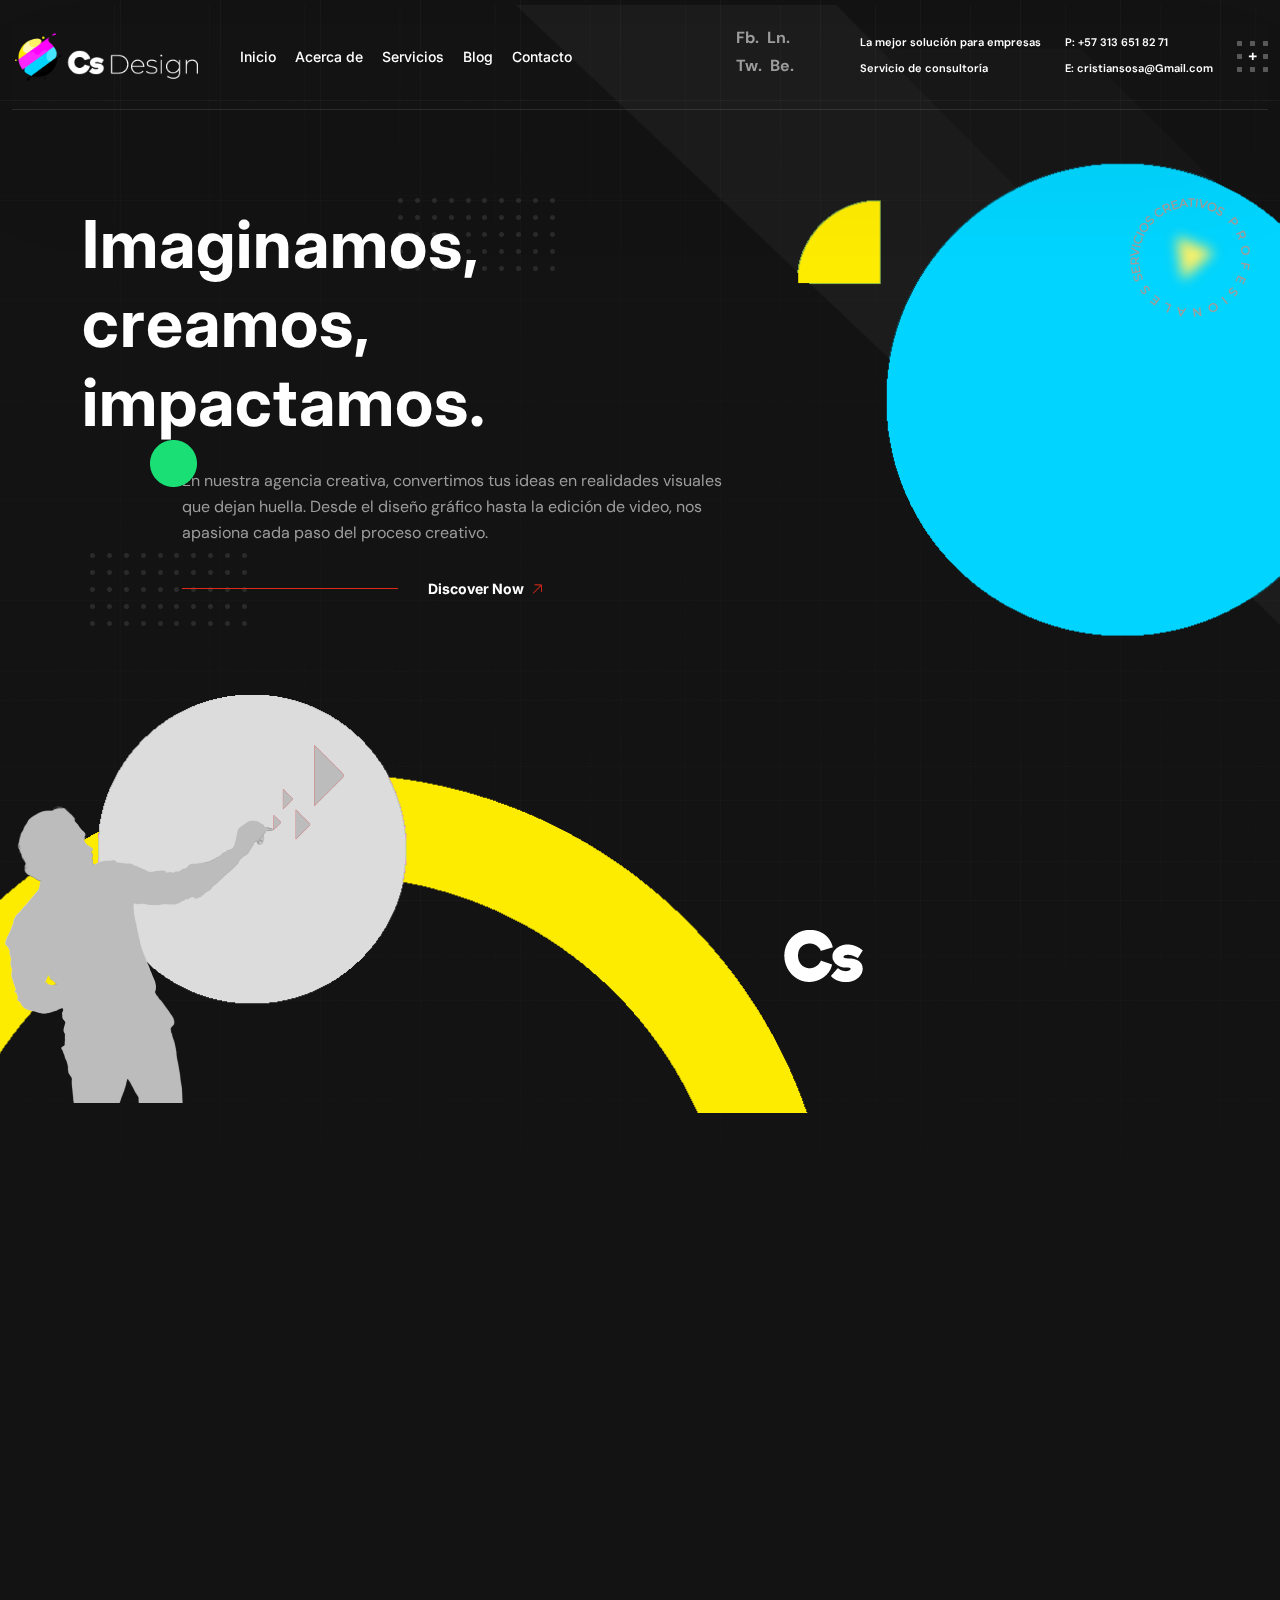
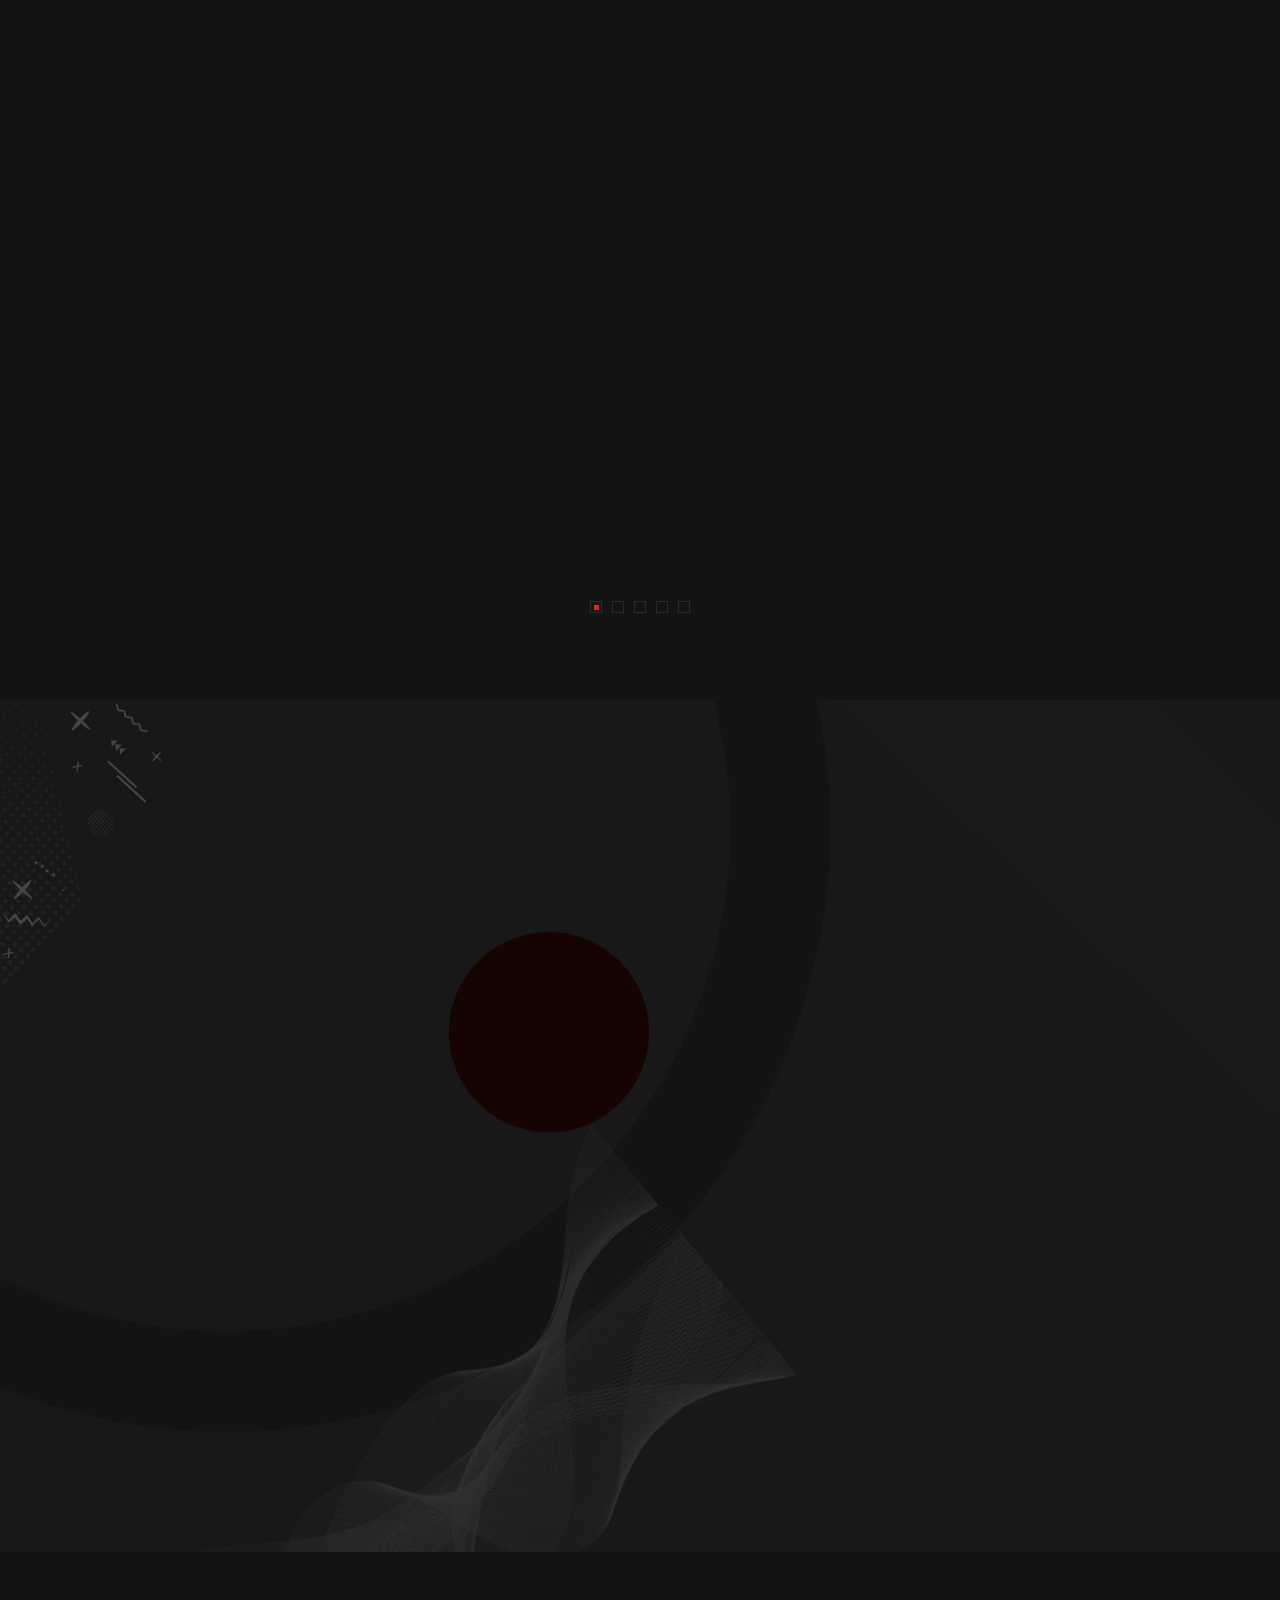
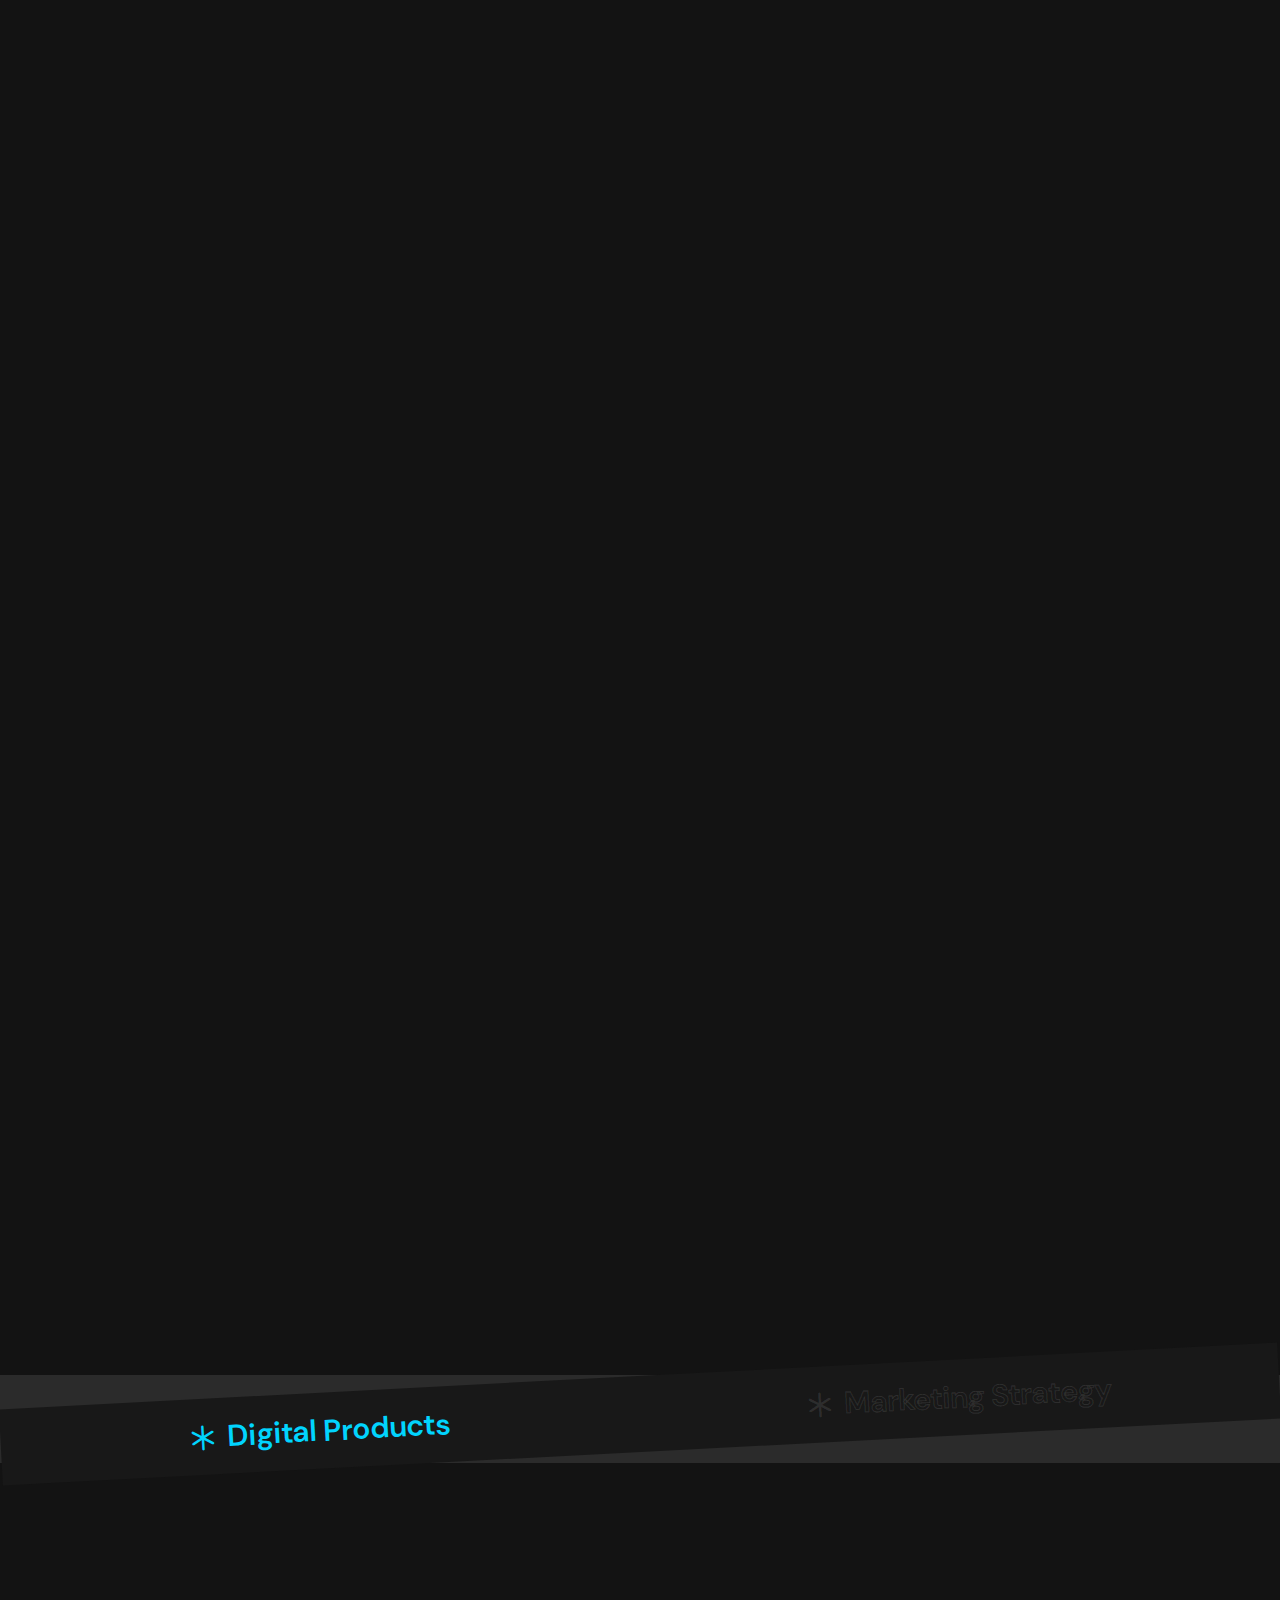
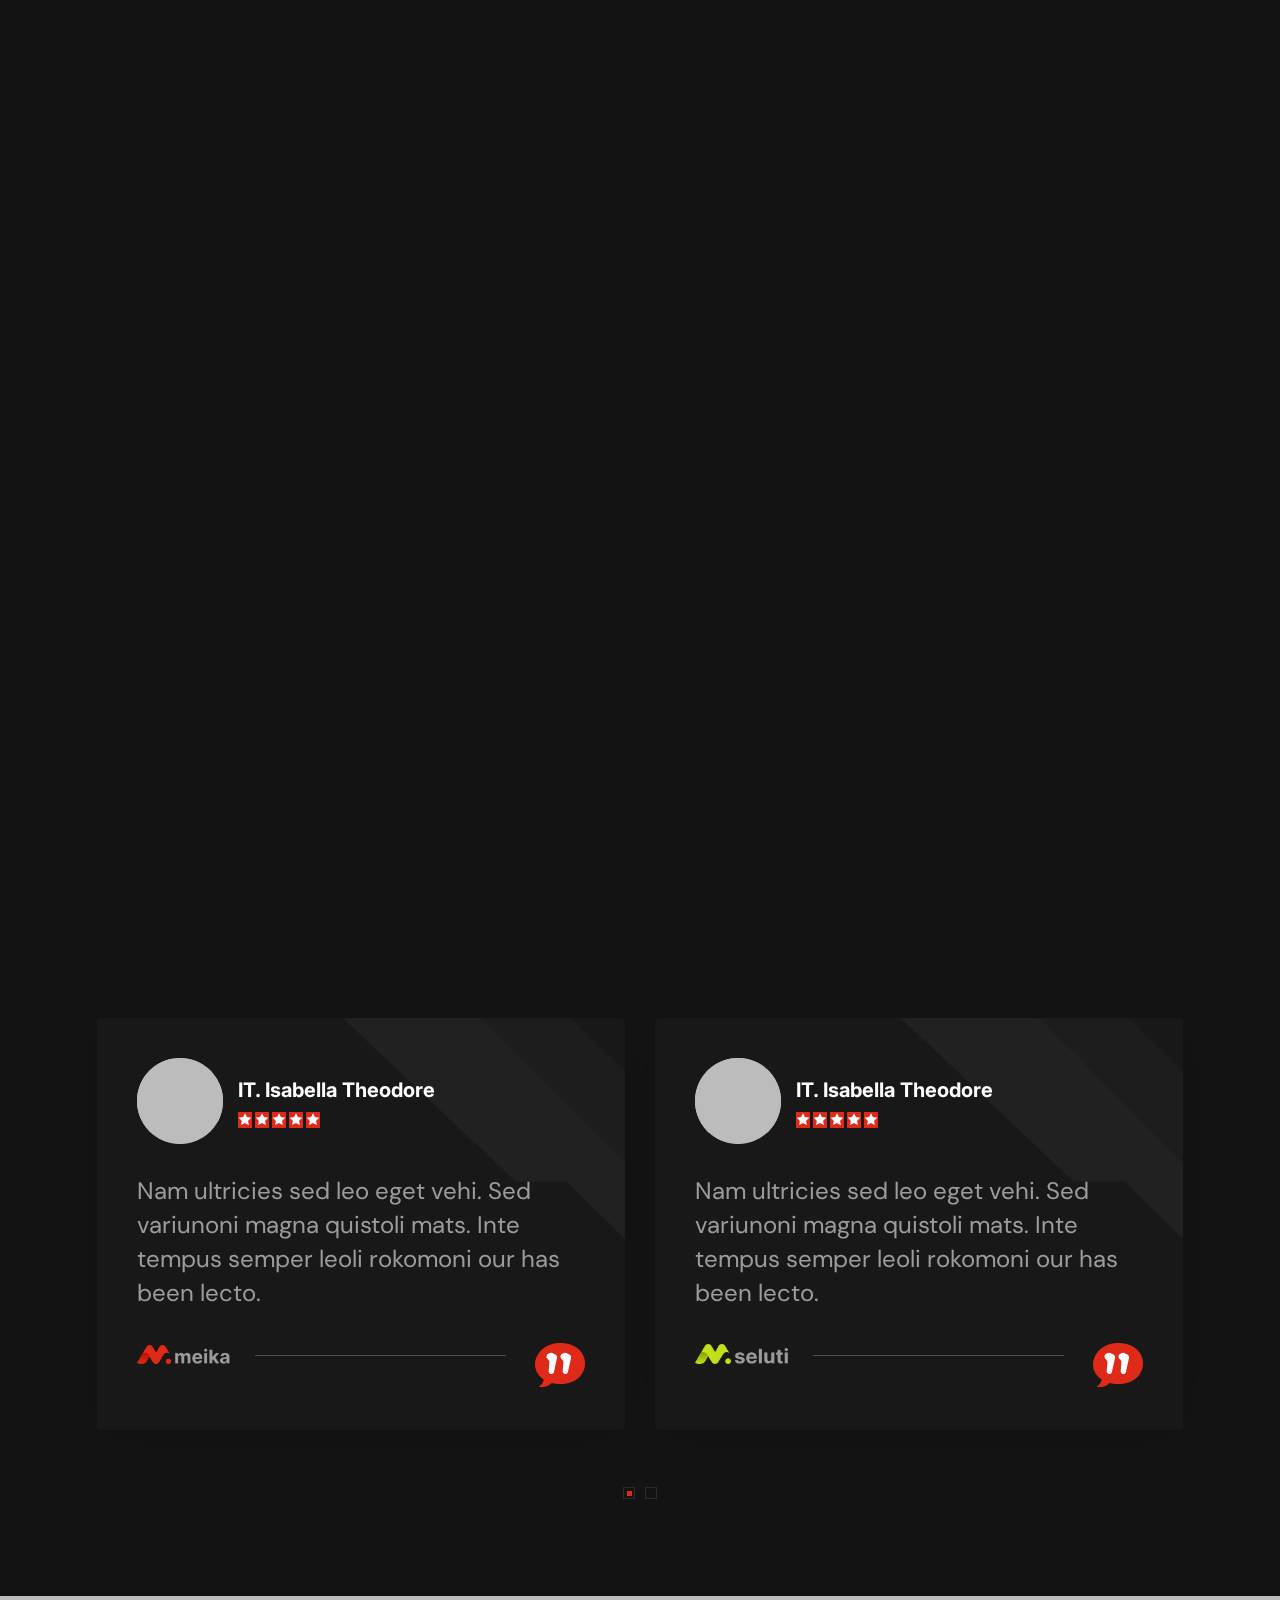
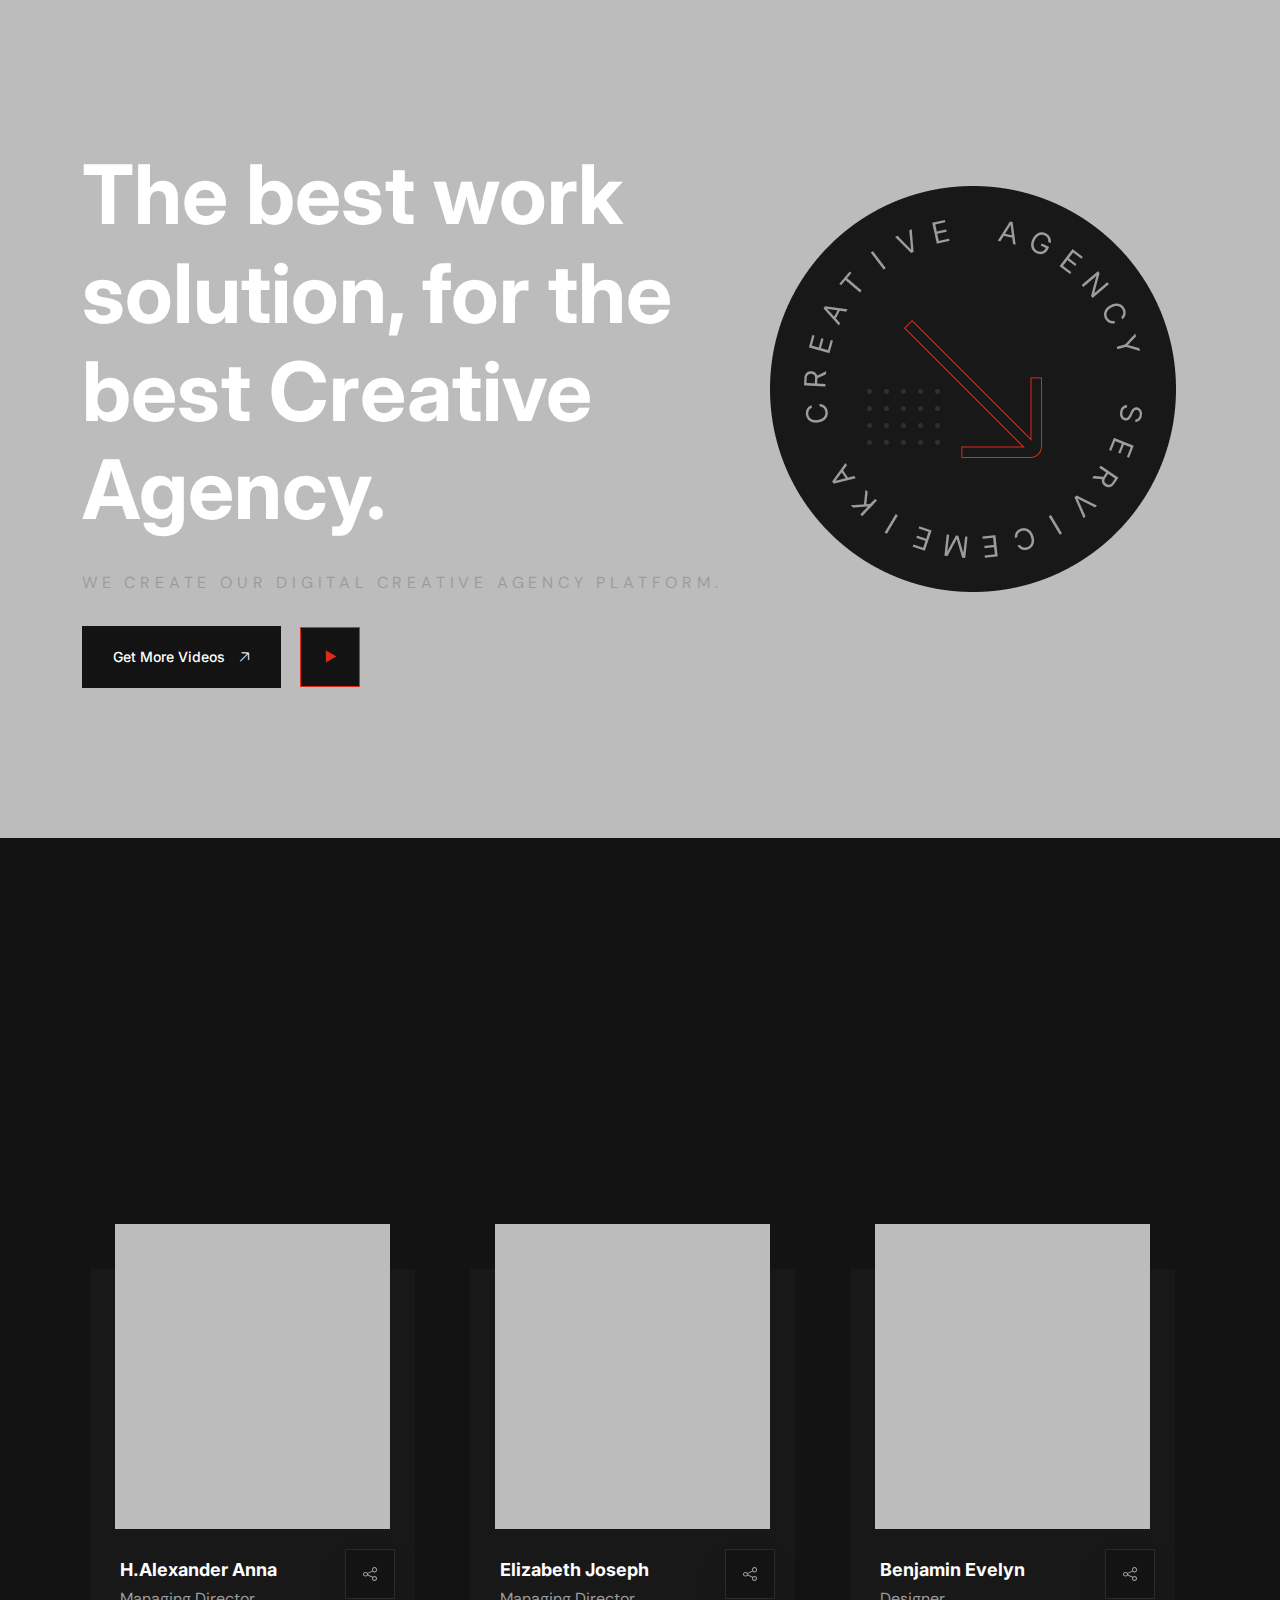
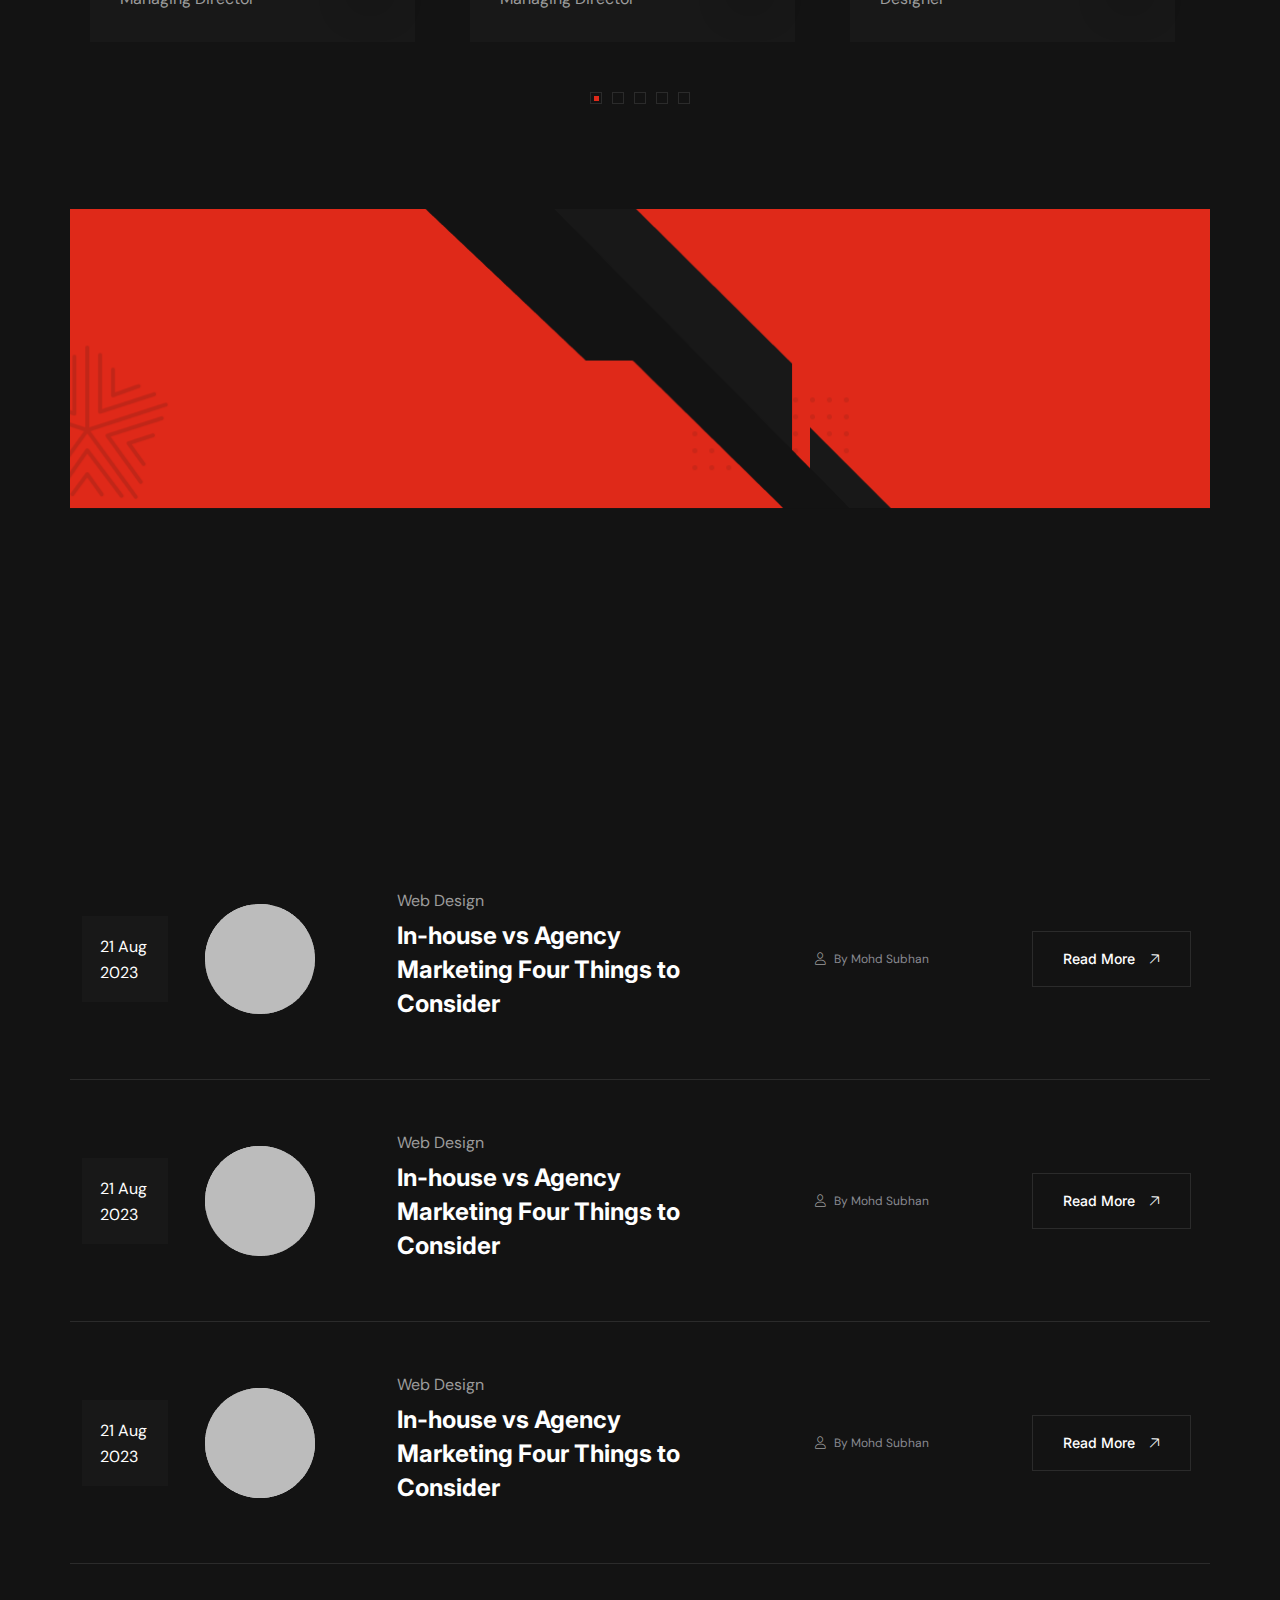
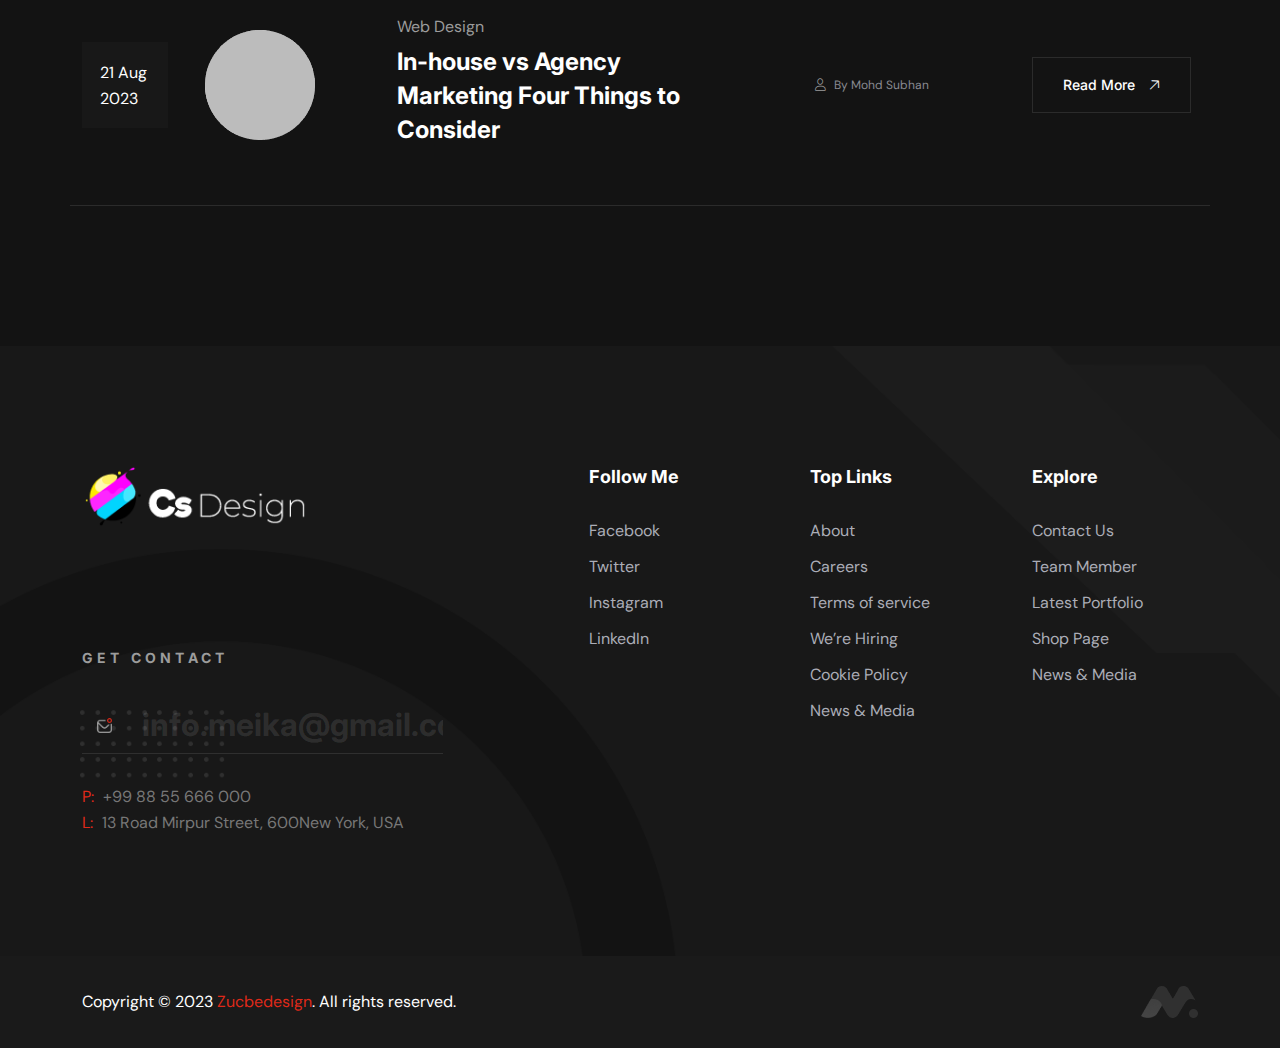
==== index.html @ 7601a3a5 "realice mi primer cambio" ====
<!doctype html>
<html class="no-js" lang="zxx">
    <head>
        <meta charset="utf-8">
        <meta http-equiv="x-ua-compatible" content="ie=edge">
        <title>CS Designs - Agencia creativa </title>
        <meta name="description" content="">
        <meta name="viewport" content="width=device-width, initial-scale=1">
		<link rel="shortcut icon" type="image/x-icon" href="img/icon.svg">
        <!-- Place favicon.ico in the root directory -->

		<!-- CSS here -->
        <link rel="stylesheet" href="css/bootstrap.min.css">
        <link rel="stylesheet" href="css/animate.min.css">
        <link rel="stylesheet" href="css/magnific-popup.css">
        <link rel="stylesheet" href="fontawesome/css/all.min.css">
        <link rel="stylesheet" href="css/dripicons.css">
        <link rel="stylesheet" href="css/slick.css">
        <link rel="stylesheet" href="css/meanmenu.css">
        <link rel="stylesheet" href="css/default.css">
        <link rel="stylesheet" href="css/style.css">
        <link rel="stylesheet" href="css/responsive.css">
    </head>
    <body class="dark">
       <!-- header -->
        <header class="header-area header">  
			  <div id="header-sticky" class="menu-area pl-100 pr-100">
                <div class="container-fluid">
                    <div class="second-menu">
                        <div class="row align-items-center">
                             <div class="col-xl-2 col-lg-2">
                                <div class="logo">
                                    <a href="index.html"><img src="img/logo/logo.png" alt="logo"></a>
                                </div>
                            </div>
                           <div class="col-xl-4 col-lg-4 col-md-6">
                              
                                <div class="main-menu">
                                    <nav id="mobile-menu">
                                          <ul>
                                            <li class="has-sub">
                                                <a href="index.html">Inicio</a>
                                                <ul>													
													<li><a href="index.html">Home Page 01</a></li>
													<li><a href="index-2.html">Home Page 02</a></li>													
													<li><a href="index-3.html">Home Page 03</a></li>													
												</ul>
                                            </li>
                                            <li><a href="about.html">Acerca de</a></li>   
                                            <li class="has-sub"><a href="#">Servicios</a>
												<ul>     
                                                    <li><a href="service.html">Services</a></li>
                                                    <li> <a href="single-service.html">Services Details</a></li>
                                                     <li><a href="projects.html">Project</a></li>
                                                    <li><a href="team.html">Our Team</a></li>
                                                    <li><a href="team-single.html">Team Details</a></li>  
                                                    <li><a href="pricing.html">Pricing</a></li>
                                                      <li><a href="faq.html">Faq</a></li>
                                                    <li><a href="shop.html">Shop</a></li>
                                                    <li><a href="shop-details.html">Shop Details</a></li>                                                   
                                                  </ul>
											</li>
                                            <li class="has-sub"> 
                                                <a href="blog.html">Blog</a>
                                                <ul>
                                                    <li><a href="blog.html">Blog</a></li>
                                                    <li><a href="blog-details.html">Blog Details</a></li>
                                                </ul>
                                            </li>


                                            <li><a href="contact.html">Contacto</a></li>                                               
                                        </ul>
                                    </nav>
                                </div>
                            </div>   
                             <div class="col-xl-6 col-lg-6 text-right d-none d-lg-block text-right text-xl-right">
                                 <div class="header-cta">
                                    <ul>
                                       <li>
                                          <div class="call-box">
                                              <div class="sc">
                                                 <a href="https://www.facebook.com/profile.php?id=100063995624074&locale=es_LA">Fb.</a>
                                                 <a href="#">Ln.</a><br>
                                                 <a href="#">Tw.</a>
                                                 <a href="#">Be.</a>
                                              </div>                                            
                                          </div>
                                       </li>
                                       <li>
                                          <div class="call-box">                                            
                                             <div class="text">
                                                La mejor solución para empresas<br> Servicio de consultoría                           
                                             </div>
                                          </div>
                                       </li>
                                        <li>
                                          <div class="call-box">                                            
                                             <div class="text">
                                             P: +57 313 651 82 71 <br> E: cristiansosa@Gmail.com             
                                             </div>
                                          </div>
                                       </li>
                                        <li>
                                            <div class="call-box">                          
                                            <a href="#" class="menu-tigger"><img src="img/bg/toggle-menu.png" alt="logo"></a>
                                            </div>
                                        </li>
                                      
                                    </ul>
                                 </div>                              
                            </div>
                            
                                <div class="col-12">
                                    <div class="mobile-menu"></div>
                                </div>
                        </div>                   
                        </div>                   
                </div>
            </div>
        </header>
        <!-- header-end -->
       <!-- offcanvas-area -->
          <div class="offcanvas-menu">
             <span class="menu-close"><i class="fas fa-times"></i></span>
             <form role="search" method="get" id="searchform"   class="searchform" action="http://wordpress.zcube.in/xconsulta/">
                <input type="text" name="s" id="search" placeholder="Search"/>
                <button><i class="fa fa-search"></i></button>
             </form>
             <div id="cssmenu3" class="menu-one-page-menu-container">
                <ul  class="menu">
                   <li class="menu-item menu-item-type-custom menu-item-object-custom"><a href="index.html">Home</a></li>
                   <li class="menu-item menu-item-type-custom menu-item-object-custom"><a href="about.html">About Us</a></li>
                   <li class="menu-item menu-item-type-custom menu-item-object-custom"><a href="courses.html">Courses</a></li>
                   <li class="menu-item menu-item-type-custom menu-item-object-custom"><a href="pricing.html">Pricing </a></li>
                   <li class="menu-item menu-item-type-custom menu-item-object-custom"><a href="team.html">Teacher</a></li>
                   <li class="menu-item menu-item-type-custom menu-item-object-custom"><a href="projects.html">Gallery</a></li>
                   <li class="menu-item menu-item-type-custom menu-item-object-custom"><a href="blog.html">Blog</a></li>
                   <li class="menu-item menu-item-type-custom menu-item-object-custom"><a href="contact.html">Contact</a></li>
                </ul>
             </div>
             <div id="cssmenu2" class="menu-one-page-menu-container">
                <ul id="menu-one-page-menu-12" class="menu">
                   <li class="menu-item menu-item-type-custom menu-item-object-custom"><a href="#home"><span>+8 12 3456897</span></a></li>
                   <li class="menu-item menu-item-type-custom menu-item-object-custom"><a href="#howitwork"><span>info@example.com</span></a></li>
                </ul>
             </div>
          </div>
          <div class="offcanvas-overly"></div>
          <!-- offcanvas-end -->
        <!-- main-area -->
        <main>
           <!-- slider-area -->
            <section id="parallax" class="slider-area fix p-relative">    
                <div class="slider-shape ss-one layer" data-depth="0.10"><img src="img/shape/slider_shape01.png" alt="shape"></div>
                <div class="slider-shape ss-two layer" data-depth="0.30"><img src="img/shape/slider_shape02.png" alt="shape"></div>
                <div class="slider-shape ss-three layer" data-depth="0.30"><img src="img/shape/slider_shape03.png" alt="shape"></div>
                <div class="slider-shape ss-four layer" data-depth="0.30"><img src="img/shape/slider_shape04.png" alt="shape"></div>
                <div class="slider-shape ss-five layer" data-depth="0.30"><img src="img/shape/slider1-.png" alt="shape"></div>
                <div class="slider-shape ss-six layer" data-depth="0.30"><img src="img/shape/slider_shape05.png" alt="shape"></div>
                <div class="slider-active-two" style="background-image: url(img/slider/line-bg.png); background-size: cover;">                       
				<div class="single-slider slider-bg d-flex" style="background-image: url(img/slider/slider.png); background-size: cover;">   
                        <div class="container">      
            
                           <div class="row mt-200">                              
                                <div class="col-lg-7 col-md-12">
                                    <div class="slider-content s-slider-content">
                                         <h2 data-animation="fadeInUp" data-delay=".4s">Imaginamos, creamos, impactamos.</h2>
                                         <p data-animation="fadeInDown" data-delay=".4s">En nuestra agencia creativa, convertimos tus ideas en realidades visuales que dejan huella. Desde el diseño gráfico hasta la edición de video, nos apasiona cada paso del proceso creativo.  </div>
                                     <div class="slider-btn2 pl-100 mt-30">     
                                            <a href="contact.html" data-animation="fadeInLeft" data-delay=".4s">Discover Now <i class="fa-sharp fa-light fa-arrow-up"></i></a>  
                                        </div>        
                                </div>
                                <div class="col-lg-5 col-md-12 p-relative">
                                </div>
                            </div>
                        </div>
                    </div>
                 
                    </div>
                    
               
            </section>
            <!-- slider-area-end -->
              <!-- brand-area -->
                <div class="brand-area pt-120 wow fadeInDown animated" data-animation="fadeInDown" data-delay=".4s">
                    <div class="container">
                        <div class="row brand-active">
                            <div class="col-xl-2">
                                <div class="single-brand">
                                    <img src="img/brand/b-logo1.png" alt="img">
                                </div>
                            </div>
                            <div class="col-xl-2">
                                <div class="single-brand">
                                     <img src="img/brand/b-logo2.png" alt="img">
                                </div>
                            </div>
                            <div class="col-xl-2">
                                <div class="single-brand">
                                     <img src="img/brand/b-logo3.png" alt="img">
                                </div>
                            </div>
                            <div class="col-xl-2">
                                <div class="single-brand">
                                      <img src="img/brand/b-logo4.png" alt="img">
                                </div>
                            </div>
                            <div class="col-xl-2">
                                <div class="single-brand">
                                     <img src="img/brand/b-logo5.png" alt="img">
                                </div>
                            </div>
                            <div class="col-xl-2">
                                <div class="single-brand">
                                     <img src="img/brand/b-logo6.png" alt="img">
                                </div>
                            </div>
                            <div class="col-xl-2">
                                <div class="single-brand">
                                     <img src="img/brand/b-logo3.png" alt="img">
                                </div>
                            </div>
                        </div>
                    </div>
                </div>
                <!-- brand-area-end -->        
            <!-- services-three-area -->
            <section id="services" class="services-area services-bg  p-relative fix pt-120 pb-90">  
                <div class="container">
                    <div class="row justify-content-center align-items-center">
                            <div class="col-lg-8 col-md-9">
                                <div class="section-title p-relative text-center mb-50 wow fadeInLeft  animated" data-animation="fadeInLeft" data-delay=".4s">
                                 <h5><span class="line"> <img src="img/bg/sub-text-logo.png" alt="circle_right"></span></h5>
                                <h2>
                                    Our Best Services
                                </h2>
                                <p>Praesent ut orci sodales, cursus mauris at, fringilla mi. Quisque feugiat, libero vel pulvinar accumsan, mauris nulla malesuada dolor, at varius mauris magna nec felis. In congue elit ligula.</p>
                            </div>
                            </div>
                           
                        </div>
                    <div class="row services-active">
                        <div class="col-lg-4 col-md-6">
                           <div class="s-single-services mb-30 wow fadeInUp animated" data-animation="fadeInDown animated" data-delay=".2s">
                            <div class="services-icon">
                               <img src="img/icon/sr-icon1.png" alt="icon"/>
                                <img src="img/icon/sr-icon1-hover.png" alt="img" class="hover">
                            </div>
                            <div class="second-services-content">
                                <h5><a href="single-service.html">Web Design</a></h5>
                                <p>Pellentesque sit amet urna justo. Fusce velit nibh commo iaculis vestibulum condimentum.</p>
                                <a class="btn" href="single-service.html">Read More <i class="fa-sharp fa-light fa-arrow-up"></i></a>
                            </div>
                               <div class="sr-h-bg">
                               <img src="img/bg/sr-h-bg.png" alt="icon"/>
                            </div>
                            </div>
                        </div>
                        <div class="col-lg-4 col-md-6">
                           <div class="s-single-services mb-30 wow fadeInUp animated" data-animation="fadeInDown animated" data-delay=".2s">
                            <div class="services-icon">
                               <img src="img/icon/sr-icon2.png" alt="icon"/>
                                <img src="img/icon/sr-icon2-hover.png" alt="img" class="hover">
                            </div>
                            <div class="second-services-content">
                                <h5><a href="single-service.html">Seo Service</a></h5>
                               <p>Pellentesque sit amet urna justo. Fusce velit nibh commo iaculis vestibulum condimentum.</p>
                                <a class="btn" href="single-service.html">Read More <i class="fa-sharp fa-light fa-arrow-up"></i></a>
                            </div>
                               <div class="sr-h-bg">
                               <img src="img/bg/sr-h-bg.png" alt="icon"/>
                            </div>
                            </div>
                        </div>
                        <div class="col-lg-4 col-md-6">
                           <div class="s-single-services mb-30 wow fadeInUp animated" data-animation="fadeInDown animated" data-delay=".2s">
                            <div class="services-icon">
                               <img src="img/icon/sr-icon3.png" alt="icon"/>
                                <img src="img/icon/sr-icon3-hover.png" alt="img" class="hover">
                            </div>
                            <div class="second-services-content">
                                <h5><a href="single-service.html">Brand Design</a></h5>
                               <p>Pellentesque sit amet urna justo. Fusce velit nibh commo iaculis vestibulum condimentum.</p>
                                <a class="btn" href="single-service.html">Read More <i class="fa-sharp fa-light fa-arrow-up"></i></a>
                            </div>
                               <div class="sr-h-bg">
                               <img src="img/bg/sr-h-bg.png" alt="icon"/>
                            </div>
                            </div>
                        </div>
                        <div class="col-lg-4 col-md-6">
                           <div class="s-single-services mb-30 wow fadeInUp animated" data-animation="fadeInDown animated" data-delay=".2s">
                            <div class="services-icon">
                               <img src="img/icon/sr-icon4.png" alt="icon"/>
                                <img src="img/icon/sr-icon4-hover.png" alt="img" class="hover">
                            </div>
                            <div class="second-services-content">
                                <h5><a href="single-service.html">UX/UI Design</a></h5>
                               <p>Pellentesque sit amet urna justo. Fusce velit nibh commo iaculis vestibulum condimentum.</p>
                                <a class="btn" href="single-service.html">Read More <i class="fa-sharp fa-light fa-arrow-up"></i></a>
                            </div>
                               <div class="sr-h-bg">
                               <img src="img/bg/sr-h-bg.png" alt="icon"/>
                            </div>
                            </div>
                        </div>        
                        <div class="col-lg-4 col-md-6">
                           <div class="s-single-services mb-30 wow fadeInUp animated" data-animation="fadeInDown animated" data-delay=".2s">
                            <div class="services-icon">
                               <img src="img/icon/sr-icon3.png" alt="icon"/>
                                <img src="img/icon/sr-icon3-hover.png" alt="img" class="hover">
                            </div>
                            <div class="second-services-content">
                                <h5><a href="single-service.html">Brand Design</a></h5>
                               <p>Pellentesque sit amet urna justo. Fusce velit nibh commo iaculis vestibulum condimentum.</p>
                                <a class="btn" href="single-service.html">Read More <i class="fa-sharp fa-light fa-arrow-up"></i></a>
                            </div>
                               <div class="sr-h-bg">
                               <img src="img/bg/sr-h-bg.png" alt="icon"/>
                            </div>
                            </div>
                        </div>
                    </div>
                </div>
            </section>
           <!-- services-three-area -->
             <!-- about-area -->
            <section id="about" class="about-area about-p pt-120 pb-120 p-relative fix" style="background-image: url(img/bg/about-bg.png); background-size: cover;">
                <div class="container">
                    <div class="row justify-content-center align-items-center">
                        <div class="col-lg-6 col-md-12 col-sm-12">
                            <div class="s-about-img p-relative  wow fadeInLeft animated" data-animation="fadeInLeft" data-delay=".4s">
                                <img src="img/features/about_img_02.png" alt="img">                               
                            </div>
                          
                        </div>
                        <div class="col-lg-6 col-md-12 col-sm-12">
                            <div class="about-content s-about-content wow fadeInRight  animated" data-animation="fadeInRight" data-delay=".4s">
                                <div class="about-title second-title pb-25">  
                                    <h5><span class="line"> <img src="img/features/sublogo.png" alt="circle_right"></span> About Us Meika</h5>
                                    <h2>We Provide You Best Experience</h2>                                   
                                </div>
                                    <p class="pline">Sed feugiat feugiat felis. Curabitur posuere tristique mauris non blandit. Sed consectetur venenatis enim vitae vestibulum.</p>
                                    <p>Mauris ut enim sit amet lacus ornare ullamcorper. Praesent placerat neque eu purus rhoncus, vel tincidunt odio ultrices. Sed feugiat feugiat felis. Curabitur posuere tristique mauris non blandit.</p>
                                   <div class="about-content2">
                                    <div class="row">
                                    <div class="col-md-12">
                                     <ul class="green2">                                              
                                        <li>
                                            <div class="abcontent">
                                                <div class="ano"><span>01</span></div> 
                                            <div class="text"><h3>We’re Serving <br>Years</h3> </div>
                                            </div>
                                            <p>Purus vel tincidunt odio ultrices. Sed feugiat feugiat felis. Fusce et nulla.</p>
                                         </li>
                                        <li>
                                            <div class="abcontent">
                                                <div class="ano"><span>02</span></div> 
                                                <div class="text"><h3>The Marketing <br>Solution</h3></div>
                                            </div>
                                              <p>Purus vel tincidunt odio ultrices. Sed feugiat feugiat felis. Fusce et nulla.</p>
                                         </li>                                                
                                     </ul>
                                    </div>
                                    </div>
                                </div>
                                    <div class="row align-items-center mt-20">
                                    <div class="col-lg-12"> 
                                        <div class="slider-btn">                                          
                                            <a href="#" class="btn ss-btn mr-15" data-animation="fadeInRight" data-delay=".8s">About More <i class="fa-sharp fa-light fa-arrow-up"></i></a>	
                                            <a href="#"  data-animation="fadeInRight" data-delay=".8s"><img src="img/features/fplay.png" alt="img"></a>	
                                        </div>
                                    </div>    
  
                                </div>
                                
                                   
                            </div>
                        </div>
                    </div>
                </div>
            </section>
            <!-- about-area-end -->           
             
             <!-- gallery-area -->
            <section id="work" class="pt-120 pb-105">
                <div class="container">   
                    <div class="row justify-content-center align-items-center">
                            <div class="col-lg-8 col-md-9">
                                <div class="section-title p-relative text-center mb-50 wow fadeInLeft  animated" data-animation="fadeInLeft" data-delay=".4s">
                                 <h5><span class="line"> <img src="img/bg/sub-text-logo.png" alt="circle_right"></span></h5>
                                <h2>
                                   Newest Portfolio
                                </h2>
                                <p>Praesent ut orci sodales, cursus mauris at, fringilla mi. Quisque feugiat, libero vel pulvinar accumsan, mauris nulla malesuada dolor, at varius mauris magna nec felis. In congue elit ligula.</p>
                            </div>
                            </div>
                           
                        </div>
					<div class="portfolio ">
                        <div class="row align-items-end">
                             <div class="col-lg-12">
                                 <div class="my-masonry text-center mb-50 wow fadeInRight  animated" data-animation="fadeInRight" data-delay=".4s">
                            <div class="button-group filter-button-group ">
                                 <button class="active" data-filter="*">View All</button>
                                     <button data-filter=".financial">Web Design</button>
                                    <button data-filter=".banking">UX/UI Design</button>	
                                    <button data-filter=".insurance">Branding </button>
                                    <button data-filter=".family">Apps Design</button>
                                    <button data-filter=".family">Marketing</button>
							</div>
                        </div>
                            </div>
                        </div>
                        <div class="grid col2 wow fadeInUp  animated" data-animation="fadeInUp" data-delay=".4s">
				   			 <div class="grid-item financial">
                                    <a href="single-protfolio.html">
                                    <figure class="gallery-image">
                                      <img src="img/gallery/protfolio-img01.png" alt="img" class="img">      
                                       <figcaption>
                                           <a href="single-protfolio.html">                            
                                            <p>Branding Design</p>
                                            <h3>Fashion Chair Design Brand</h3>
                                          </a>                                           
                                           <div class="slider-btn">
                                                <a href="#" tabindex="0"><i class="fa-sharp fa-light fa-arrow-up"></i></a>					
                                            </div>
                                        </figcaption>
                                    </figure>
                                  </a>
                            </div>
                            <div class="grid-item financial banking">
                               <a href="single-protfolio.html">
                                    <figure class="gallery-image">
                                     <img src="img/gallery/protfolio-img02.png" alt="img" class="img"> 
                                        <figcaption>
                                           <a href="single-protfolio.html">                            
                                            <p>Branding Design</p>
                                            <h3>Fashion Chair Design Brand</h3>
                                          </a>                                           
                                           <div class="slider-btn">
                                                <a href="#" tabindex="0"><i class="fa-sharp fa-light fa-arrow-up"></i></a>					
                                            </div>
                                        </figcaption>
                                    </figure>
                                  </a>
                            </div>
                             <div class="grid-item insurance">
                                    <a href="single-protfolio.html">
                                    <figure class="gallery-image">
                                       <img src="img/gallery/protfolio-img03.png" alt="img" class="img">     
                                        <figcaption>
                                           <a href="single-protfolio.html">                            
                                            <p>Branding Design</p>
                                            <h3>Fashion Chair Design Brand</h3>
                                          </a>                                           
                                           <div class="slider-btn">
                                                <a href="#" tabindex="0"><i class="fa-sharp fa-light fa-arrow-up"></i></a>					
                                            </div>
                                        </figcaption>
                                    </figure>
                                  </a>
                            </div>
                             <div class="grid-item family">
                                    <a href="single-protfolio.html">
                                    <figure class="gallery-image">
                                        <img src="img/gallery/protfolio-img04.png" alt="img" class="img">
                                        <figcaption>
                                           <a href="single-protfolio.html">                            
                                            <p>Branding Design</p>
                                            <h3>Fashion Chair Design Brand</h3>
                                          </a>                                           
                                           <div class="slider-btn">
                                                <a href="#" tabindex="0"><i class="fa-sharp fa-light fa-arrow-up"></i></a>					
                                            </div>
                                        </figcaption>
                                    </figure>
                                  </a>
                            </div>
            </div>

        </div>
                </div>
            </section>
             <!-- gallery-area-end -->
            <!-- scrollbox-area -->        
            <div class="scrollbox2 mb-80 fix">
               <div class="scrollbox scrollbox--secondary scrollbox--reverse">
                 <div class="scrollbox__item"><i class="fa-regular fa-star-of-life"></i> Modern Design</div>
                <div class="scrollbox__item"><span class="red"><i class="fa-regular fa-star-of-life"></i> Digital Products</span></div>
                   <div class="scrollbox__item"><i class="fa-regular fa-star-of-life"></i> <span class="garry">Marketing Strategy</span></div>
                   <div class="scrollbox__item"><i class="fa-regular fa-star-of-life"></i> Apps</div>
                <div class="scrollbox__item"><i class="fa-regular fa-star-of-life"></i> <span class="garry2">Branding</span></div>
                   <div class="scrollbox__item"><i class="fa-regular fa-star-of-life"></i>  <span class="garry3">Photography</span> </div>
                </div>
         
            </div>
              <!-- scrollbox-area-end -->
            <!-- what-we-do-area -->
            <section id="about" class="about-area about-p pt-120 pb-120 p-relative fix">
                <div class="container">
                    <div class="row justify-content-center align-items-center">
                        <div class="col-lg-6 col-md-12 col-sm-12">
                            <div class="s-about-img p-relative  wow fadeInLeft animated" data-animation="fadeInLeft" data-delay=".4s">
                                <img src="img/features/about_img_04.png" alt="img">
                                <div class="img-text">
                                    <h5>How much faster is Connect.</h5>
                                    <a href="#">Learn More <i class="fa-sharp fa-light fa-arrow-up"></i></a>
                                </div>
                            </div>
                          
                        </div>
                        <div class="col-lg-6 col-md-12 col-sm-12">
                            <div class="about-content s-about-content pl-30 wow fadeInRight  animated" data-animation="fadeInRight" data-delay=".4s">
                                <div class="about-title second-title pb-25">  
                                    <h5><span class="line"> <img src="img/features/sublogo.png" alt="circle_right"></span> What do We Do</h5>
                                    <h2>Grow your business with a creative agency.</h2>                                   
                                </div>
                                    <p>Mauris ut enim sit amet lacus ornare ullamcorper. Praesent placerat neque eu purus rhoncus, vel tincidunt odio ultrices. Sed feugiat feugiat felis. Curabitur posuere tristique mauris non blandit.</p>
                                    <div class="skills-content s-about-content">                                
                                         <div class="skills-content s-about-content">
                                            <div class="skills row">
                                                <div class="col-lg-6 skill">         
                                                <div class="skill-name"><strong>Content Strategy 90%</strong></div>
                                                  <div class="skill-bar mb-20">
                                                    <div class="skill-per" id="94"></div>
                                                  </div>
                                                </div>
                                                <div class="col-lg-6 skill">         
                                                  <div class="skill-name"><strong>Content Strategy 70%</strong></div>
                                                  <div class="skill-bar mb-20">
                                                    <div class="skill-per" id="84"></div>
                                                  </div>
                                                </div>                                                             
                                            </div>
                                        </div>
                                    </div>
                                    <div class="row align-items-center mt-20">
                                    <div class="col-lg-12"> 
                                        <div class="slider-btn">                                          
                                            <a href="#" class="btn ss-btn2 mr-15" data-animation="fadeInRight" data-delay=".8s">Discover More <i class="fa-sharp fa-light fa-arrow-up"></i></a>	                                           
                                        </div>
                                    </div>    
  
                                </div>
                                
                                   
                            </div>
                        </div>
                    </div>
                </div>
            </section>
            <!-- what-we-do-area-end -->
              <!-- testimonial-area -->
            <section id="testimonial" class="testimonial-area pb-90 p-relative fix">
                <div class="container">
                    <div class="row justify-content-center align-items-center">
                            <div class="col-lg-8 col-md-9">
                                <div class="section-title p-relative text-center mb-50 wow fadeInLeft  animated" data-animation="fadeInLeft" data-delay=".4s">
                                 <h5><span class="line"> <img src="img/bg/sub-text-logo.png" alt="circle_right"></span></h5>
                                <h2>
                                   What client Says?
                                </h2>
                                <p>Praesent ut orci sodales, cursus mauris at, fringilla mi. Quisque feugiat, libero vel pulvinar accumsan, mauris nulla malesuada dolor, at varius mauris magna nec felis. In congue elit ligula.</p>
                            </div>
                            </div>
                           
                        </div>
                    <div class="row">                     
                        <div class="col-lg-12">
                            <div class="testimonial-active">
                                <div class="single-testimonial" style="background-image: url(img/testimonial/box-bg.png); background-size: cover;">
                                    <div class="testi-author">
                                        <img src="img/testimonial/testi_avatar.png" alt="img">
                                        <div class="ta-info">
                                          <h6>IT. Isabella Theodore</h6>
                                            <div class="review-icon">
                                                <img src="img/testimonial/review-icon.png" alt="img">
                                             </div>
                                        </div>
                                    </div>                                   
                                    <p>Nam ultricies sed leo eget vehi. Sed variunoni magna quistoli mats. Inte tempus semper leoli rokomoni our has been lecto.</p>
                                    <div class="row">
                                        <div class="col-lg-3">
                                              <div class="t-logo"><img src="img/testimonial/t-logo.png" alt="img"></div>
                                        </div>
                                        <div class="col-lg-7">
                                            <hr>
                                        </div>
                                        <div class="col-lg-2 text-right">                                            
                                                <img src="img/testimonial/qt-icon.png" alt="img">                                           
                                        </div>
                                    </div>   
                                </div>
                                <div class="single-testimonial" style="background-image: url(img/testimonial/box-bg.png); background-size: cover;">
                                    <div class="testi-author">
                                        <img src="img/testimonial/testi_avatar_02.png" alt="img">
                                        <div class="ta-info">
                                          <h6>IT. Isabella Theodore</h6>
                                            <div class="review-icon">
                                                <img src="img/testimonial/review-icon.png" alt="img">
                                             </div>
                                        </div>
                                    </div>                                   
                                    <p>Nam ultricies sed leo eget vehi. Sed variunoni magna quistoli mats. Inte tempus semper leoli rokomoni our has been lecto.</p>
                                    <div class="row">
                                        <div class="col-lg-3">
                                              <div class="t-logo"><img src="img/testimonial/t-logo2.png" alt="img"></div>
                                        </div>
                                        <div class="col-lg-7">
                                            <hr>
                                        </div>
                                        <div class="col-lg-2 text-right">                                            
                                                <img src="img/testimonial/qt-icon.png" alt="img">                                           
                                        </div>
                                    </div>   
                                </div>
                                 <div class="single-testimonial" style="background-image: url(img/testimonial/box-bg.png); background-size: cover;">
                                    <div class="testi-author">
                                        <img src="img/testimonial/testi_avatar.png" alt="img">
                                        <div class="ta-info">
                                          <h6>IT. Isabella Theodore</h6>
                                            <div class="review-icon">
                                                <img src="img/testimonial/review-icon.png" alt="img">
                                             </div>
                                        </div>
                                    </div>                                   
                                    <p>Nam ultricies sed leo eget vehi. Sed variunoni magna quistoli mats. Inte tempus semper leoli rokomoni our has been lecto.</p>
                                    <div class="row">
                                        <div class="col-lg-3">
                                              <div class="t-logo"><img src="img/testimonial/t-logo.png" alt="img"></div>
                                        </div>
                                        <div class="col-lg-7">
                                            <hr>
                                        </div>
                                        <div class="col-lg-2 text-right">                                            
                                                <img src="img/testimonial/qt-icon.png" alt="img">                                           
                                        </div>
                                    </div>   
                                </div>
                                <div class="single-testimonial" style="background-image: url(img/testimonial/box-bg.png); background-size: cover;">
                                    <div class="testi-author">
                                        <img src="img/testimonial/testi_avatar_02.png" alt="img">
                                        <div class="ta-info">
                                          <h6>IT. Isabella Theodore</h6>
                                            <div class="review-icon">
                                                <img src="img/testimonial/review-icon.png" alt="img">
                                             </div>
                                        </div>
                                    </div>                                   
                                    <p>Nam ultricies sed leo eget vehi. Sed variunoni magna quistoli mats. Inte tempus semper leoli rokomoni our has been lecto.</p>
                                    <div class="row">
                                        <div class="col-lg-3">
                                              <div class="t-logo"><img src="img/testimonial/t-logo2.png" alt="img"></div>
                                        </div>
                                        <div class="col-lg-7">
                                            <hr>
                                        </div>
                                        <div class="col-lg-2 text-right">                                            
                                                <img src="img/testimonial/qt-icon.png" alt="img">                                           
                                        </div>
                                    </div>   
                                </div>
                            </div>
                        </div>
                       
                    </div>
                </div>
            </section>
            <!-- testimonial-area-end -->
          <!-- video-area -->
            <section id="video" class="video-area pt-150 pb-150 p-relative" style="background-image:url(img/bg/vedio-img.png); background-repeat: no-repeat; background-position: center bottom; background-size:cover;">
                <div class="animations-01"><img src="img/bg/an-img-01.png" alt="an-img-01"></div>
                 <div class="animations-02"><img src="img/bg/an-img-02.png" alt="an-img-01"></div>
                <div class="container">                   
                     <div class="row">
                        <div class="col-lg-7">                           
                            <div class="section-title center-align">
                                <h2>
                                 The best work solution, for the best Creative Agency.
                                </h2>
                                <p>We Create our Digital creative agency Platform.</p>
                            </div>
                               <div class="slider-btn mt-15">                                          
                                    <a href="#" class="btn ss-btn mr-15" data-animation="fadeInRight" data-delay=".8s">Get More Videos <i class="fa-sharp fa-light fa-arrow-up"></i></a>	
                                    <a href="https://www.youtube.com/watch?v=gyGsPlt06bo" class="popup-video"><img src="img/features/fplay.png" alt="img"></a>	
                                </div>
                        </div>
                      <div class="col-lg-5">
                        <div class="s-video-wrap2">
                                <div class="s-video-content">
                                    <a href="https://www.youtube.com/watch?v=gyGsPlt06bo" class="popup-video"><img src="img/bg/play-button.png" alt="circle_right"></a>
                                   
                                </div>
                            </div>
                    </div>
                    </div>
                   
                </div>
            </section>
            <!-- video-area-end -->
             <!-- team-area -->
            <section id="team" class="team-area fix p-relative pt-120 pb-90">  
                <div class="container">  
                    
                   <div class="row justify-content-center align-items-center">
                            <div class="col-lg-8 col-md-9">
                                <div class="section-title p-relative text-center mb-50 wow fadeInUp  animated" data-animation="fadeInUp" data-delay=".4s">
                                 <h5><span class="line"> <img src="img/bg/sub-text-logo.png" alt="circle_right"></span></h5>
                                <h2>
                                  Special Team Member
                                </h2>
                                <p>Praesent ut orci sodales, cursus mauris at, fringilla mi. Quisque feugiat, libero vel pulvinar accumsan, mauris nulla malesuada dolor, at varius mauris magna nec felis. In congue elit ligula.</p>
                            </div>
                            </div>
                           
                        </div>
                   <div class="row team-active">                   
                        <div class="col-xl-3 col-lg-3">
                            <div class="single-team mb-30" >
                                <div class="team-thumb">
                                    <div class="brd">
                                         <img src="img/team/team01.jpg" alt="img">                                        
                                    </div>
                                     <div class="team-info">                                         
                                        <h4><a href="team-single.html">H.Alexander Anna</a></h4>
                                         <p>Managing Director</p>
                                            <div class="team-social">
                                                 <a href="#" class="share-alt"><i class="fal fa-share-alt"></i></a>
                                                <ul>
                                                    
                                                    <li><a href="#"><i class="fa-brands fa-pinterest-p"></i></a></li>
                                                    <li><a href="#"><i class="fab fa-instagram"></i></a></li>
                                                    <li> <a href="#"><i class="fab fa-twitter"></i></a></li>    
                                                    <li><a href="#"><i class="fab fa-facebook-f"></i></a></li> 
                                                </ul>       
                                            </div>
                                    </div>
                                </div>
                            </div>
                        </div>
                       <div class="col-xl-3 col-lg-3">
                            <div class="single-team mb-30" >
                                <div class="team-thumb">
                                    <div class="brd">
                                        <img src="img/team/team02.jpg" alt="img">                                        
                                    </div> 
                                    <div class="team-info">                                         
                                        <h4><a href="team-single.html">Elizabeth Joseph</a></h4>
                                         <p>Managing Director</p>
                                            <div class="team-social">
                                                 <a href="#" class="share-alt"><i class="fal fa-share-alt"></i></a>
                                                <ul>
                                                    
                                                    <li><a href="#"><i class="fa-brands fa-pinterest-p"></i></a></li>
                                                    <li><a href="#"><i class="fab fa-instagram"></i></a></li>
                                                    <li> <a href="#"><i class="fab fa-twitter"></i></a></li>    
                                                    <li><a href="#"><i class="fab fa-facebook-f"></i></a></li> 
                                                </ul>       
                                            </div>
                                    </div>
                                </div>
                            </div>
                        </div>
                      <div class="col-xl-3 col-lg-3">
                            <div class="single-team mb-30" >
                                <div class="team-thumb">
                                    <div class="brd">
                                        <img src="img/team/team03.jpg" alt="img">                                        
                                    </div>
                                    <div class="team-info">                                         
                                        <h4><a href="team-single.html">Benjamin Evelyn</a></h4>
                                        <p>Designer</p>
                                        <div class="team-social">
                                                 <a href="#" class="share-alt"><i class="fal fa-share-alt"></i></a>
                                                <ul>
                                                    
                                                    <li><a href="#"><i class="fa-brands fa-pinterest-p"></i></a></li>
                                                    <li><a href="#"><i class="fab fa-instagram"></i></a></li>
                                                    <li> <a href="#"><i class="fab fa-twitter"></i></a></li>    
                                                    <li><a href="#"><i class="fab fa-facebook-f"></i></a></li> 
                                                </ul>       
                                            </div>
                                    </div>
                                </div>
                            </div>
                        </div>
                        <div class="col-xl-3 col-lg-3">
                            <div class="single-team mb-30" >
                                <div class="team-thumb">
                                    <div class="brd">
                                         <img src="img/team/team04.jpg" alt="img">                                      
                                    </div>
                                    <div class="team-info">                                        
                                        <h4><a href="team-single.html">Jack Martin</a></h4>
                                         <p>Designer</p>
                                        <div class="team-social">
                                                 <a href="#" class="share-alt"><i class="fal fa-share-alt"></i></a>
                                                <ul>
                                                    
                                                    <li><a href="#"><i class="fa-brands fa-pinterest-p"></i></a></li>
                                                    <li><a href="#"><i class="fab fa-instagram"></i></a></li>
                                                    <li> <a href="#"><i class="fab fa-twitter"></i></a></li>    
                                                    <li><a href="#"><i class="fab fa-facebook-f"></i></a></li> 
                                                </ul>       
                                            </div>
                                    </div>
                                </div>
                                
                            </div>
                        </div>
                        <div class="col-xl-3 col-lg-3">
                            <div class="single-team mb-30" >
                                <div class="team-thumb">
                                    <div class="brd">
                                         <img src="img/team/team01.jpg" alt="img">                                       
                                    </div>
                                     <div class="team-info">                                         
                                        <h4><a href="team-single.html">Kristal Leo</a></h4>
                                         <p>Designer</p>
                                         <div class="team-social">
                                                 <a href="#" class="share-alt"><i class="fal fa-share-alt"></i></a>
                                                <ul>
                                                    
                                                    <li><a href="#"><i class="fa-brands fa-pinterest-p"></i></a></li>
                                                    <li><a href="#"><i class="fab fa-instagram"></i></a></li>
                                                    <li> <a href="#"><i class="fab fa-twitter"></i></a></li>    
                                                    <li><a href="#"><i class="fab fa-facebook-f"></i></a></li> 
                                                </ul>       
                                            </div>
                                    </div>
                                </div>
                            </div>
                        </div>
                       
                    </div>
                   
                </div>
            </section>
            <!-- team-area-end --> 
             <!-- cta-area -->
            <section class="cta-area cta-bg2" >
                <div class="container pt-75 pb-75 pl-60 pr-60" style="background-image:url(img/bg/cta_bg02.png); background-repeat: no-repeat; background-size: cover; background-position: center center;">
                    <div class="row justify-content-center">
                        <div class="col-lg-8">
                            <div class="section-title cta-title wow fadeInLeft animated" data-animation="fadeInDown animated" data-delay=".2s">
                                <h2>Get Started and grow your business now.</h2>
                            </div>
                                             
                        </div>
                        <div class="col-lg-4 text-right"> 
                            <div class="cta-btn s-cta-btn wow fadeInRight animated mt-30" data-animation="fadeInDown animated" data-delay=".2s">
									  <a href="about.html" class="btn ss-btn smoth-scroll">Get Started For free <i class="fa-sharp fa-light fa-arrow-up"></i></a>			
								</div>
                        </div>
					
                    </div>
                </div>
            </section>
            <!-- cta-area-end -->	
             <!-- blog-area -->
            <section id="blog" class="blog-area p-relative fix pt-120 pb-90">
                <div class="container">
                      <div class="row justify-content-center align-items-center">
                            <div class="col-lg-8 col-md-9">
                                <div class="section-title p-relative text-center mb-50 wow fadeInUp  animated" data-animation="fadeInUp" data-delay=".4s">
                                 <h5><span class="line"> <img src="img/bg/sub-text-logo.png" alt="circle_right"></span></h5>
                                <h2>
                                  Special Team Member
                                </h2>
                                <p>Praesent ut orci sodales, cursus mauris at, fringilla mi. Quisque feugiat, libero vel pulvinar accumsan, mauris nulla malesuada dolor, at varius mauris magna nec felis. In congue elit ligula.</p>
                            </div>
                            </div>
                           
                        </div>
                        <div class="row justify-content-center align-items-center single-post3">
                            <div class="col-lg-1 col-md-1">
                                <div class="date-home">
                                   21 Aug 2023
                                </div>
                            </div>
                            <div class="col-lg-2 col-md-2 text-center">
                                <a href="blog-details.html"><img src="img/blog/inner_b4.png" alt="img"></a>
                            </div>
                            <div class="col-lg-4 col-md-4">
                                 <div class="blog-content3">    
                                    <p>Web Design</p>
                                    <h4><a href="blog-details.html">In-house vs Agency Marketing Four Things to Consider</a></h4>                                    
                                </div>
                            </div>
                             <div class="col-lg-3 col-md-3 text-center">
                                <div class="b-meta">
                                        <div class="meta-info">
                                            <ul>
                                                <li><i class="fal fa-user"></i> By Mohd Subhan </li>
                                                <li></li>
                                            </ul>
                                        </div>
                                    </div>
                            </div>
                            <div class="col-lg-2 col-md-2">
                               <a href="about.html" class="btn ss-btn smoth-scroll">Read More <i class="fa-sharp fa-light fa-arrow-up"></i></a>		
                            </div>
                        </div>
                        <div class="row justify-content-center align-items-center single-post3">
                            <div class="col-lg-1 col-md-1">
                                <div class="date-home">
                                   21 Aug 2023
                                </div>
                            </div>
                            <div class="col-lg-2 col-md-2 text-center">
                                <a href="blog-details.html"><img src="img/blog/inner_b5.png" alt="img"></a>
                            </div>
                            <div class="col-lg-4 col-md-4">
                                 <div class="blog-content3">    
                                    <p>Web Design</p>
                                    <h4><a href="blog-details.html">In-house vs Agency Marketing Four Things to Consider</a></h4>                                    
                                </div>
                            </div>
                             <div class="col-lg-3 col-md-3 text-center">
                                <div class="b-meta">
                                        <div class="meta-info">
                                            <ul>
                                                <li><i class="fal fa-user"></i> By Mohd Subhan </li>
                                                <li></li>
                                            </ul>
                                        </div>
                                    </div>
                            </div>
                            <div class="col-lg-2 col-md-2">
                               <a href="about.html" class="btn ss-btn smoth-scroll">Read More <i class="fa-sharp fa-light fa-arrow-up"></i></a>		
                            </div>
                        </div>
                    <div class="row justify-content-center align-items-center single-post3">
                            <div class="col-lg-1 col-md-1 col-sm-1">
                                <div class="date-home">
                                   21 Aug 2023
                                </div>
                            </div>
                            <div class="col-lg-2 col-md-2 text-center">
                                <a href="blog-details.html"><img src="img/blog/inner_b6.png" alt="img"></a>
                            </div>
                            <div class="col-lg-4 col-md-4">
                                 <div class="blog-content3">    
                                    <p>Web Design</p>
                                    <h4><a href="blog-details.html">In-house vs Agency Marketing Four Things to Consider</a></h4>                                    
                                </div>
                            </div>
                             <div class="col-lg-3 col-md-3 text-center">
                                <div class="b-meta">
                                        <div class="meta-info">
                                            <ul>
                                                <li><i class="fal fa-user"></i> By Mohd Subhan </li>
                                                <li></li>
                                            </ul>
                                        </div>
                                    </div>
                            </div>
                            <div class="col-lg-2 col-md-2">
                               <a href="about.html" class="btn ss-btn smoth-scroll">Read More <i class="fa-sharp fa-light fa-arrow-up"></i></a>		
                            </div>
                        </div>
                    <div class="row justify-content-center align-items-center single-post3">
                            <div class="col-lg-1 col-md-1">
                                <div class="date-home">
                                   21 Aug 2023
                                </div>
                            </div>
                            <div class="col-lg-2 col-md-2 text-center">
                                <a href="blog-details.html"><img src="img/blog/inner_b7.png" alt="img"></a>
                            </div>
                            <div class="col-lg-4 col-md-4">
                                 <div class="blog-content3">    
                                    <p>Web Design</p>
                                    <h4><a href="blog-details.html">In-house vs Agency Marketing Four Things to Consider</a></h4>                                    
                                </div>
                            </div>
                             <div class="col-lg-3 col-md-3 text-center">
                                <div class="b-meta">
                                        <div class="meta-info">
                                            <ul>
                                                <li><i class="fal fa-user"></i> By Mohd Subhan </li>
                                                <li></li>
                                            </ul>
                                        </div>
                                    </div>
                            </div>
                            <div class="col-lg-2 col-md-2">
                               <a href="about.html" class="btn ss-btn smoth-scroll">Read More <i class="fa-sharp fa-light fa-arrow-up"></i></a>		
                            </div>
                        </div>
                    
                </div>
            </section>
            <!-- blog-area-end -->
           
        </main>
        <!-- main-area-end -->
           <!-- footer -->
        <footer class="footer-bg footer-p">
            <div class="footer-top pt-120 pb-90  p-relative" style="background-color: #161616;background-image:url(img/bg/footer_bg.png); background-repeat: no-repeat; background-size: cover;">               
                <div class="container">
                    <div class="row justify-content-between">
                        
                          <div class="col-xl-5 col-lg-5 col-sm-6">
                            <div class="footer-widget mb-30">
                                <div class="f-widget-title mb-100">
                                   <img src="img/logo/logo.png" alt="img">
                                </div>
                                 <div class="footer-subricbe p-relative" data-animation="fadeInDown" data-delay=".4s" >
                                     <h6>Get Contact</h6>
                                    <form action="news-mail.php" method="post" class="contact-form ">
                                    <button class="btn"><img src="img/bg/sbtn-icon.png" alt="img"></button>
                                     <input type="text" id="email2" name="email2"  class="header-input" placeholder="Info.meika@gmail.com" required>
                                    
                                    </form>
                                </div>
                                <div class="info">
                                    <ul>
                                        <li><span class="red">P:</span> +99 88 55 666 000</li>
                                        <li><span class="red">L:</span> 13 Road Mirpur Street, 600New York, USA</li>
                                    </ul>
                                </div>
                            </div>
                        </div>
						<div class="col-xl-2 col-lg-2 col-sm-6">
                            <div class="footer-widget mb-30">
                                <div class="f-widget-title">
                                    <h2>Follow Me</h2>
                                </div>
                                <div class="footer-link">
                                    <ul>                                        
                                        <li><a href="#">Facebook</a></li>
                                        <li><a href="#">Twitter</a></li>
                                        <li><a href="#">Instagram</a></li>
                                        <li><a href="#">LinkedIn</a></li>
                                    </ul>
                                </div>
                            </div>
                        </div>
                        <div class="col-xl-2 col-lg-2 col-sm-6">
                            <div class="footer-widget mb-30">
                                <div class="f-widget-title">
                                    <h2>Top Links</h2>
                                </div>
                                <div class="footer-link">
                                    <ul>
                                        <li><a href="faq.html">About</a></li>
                                        <li><a href="#">Careers</a></li>
                                        <li><a href="#">Terms of service</a></li>
                                        <li><a href="#">We’re Hiring</a></li>
                                        <li><a href="#">Cookie Policy</a></li>
                                        <li><a href="#"> News & Media</a></li>
                                    </ul>
                                </div>
                            </div>
                        </div>  
                      <div class="col-xl-2 col-lg-2 col-sm-6">
                            <div class="footer-widget mb-30">
                                <div class="f-widget-title">
                                    <h2>Explore</h2>
                                </div>
                                <div class="footer-link">
                                    <ul>
                                        <li><a href="faq.html"> Contact Us</a></li>
                                        <li><a href="#">Team Member</a></li>
                                        <li><a href="#">Latest Portfolio</a></li>
                                        <li><a href="#">Shop Page</a></li>
                                        <li><a href="#">News & Media</a></li>
                                    </ul>
                                </div>
                            </div>
                        </div>  
                      
                      
                        
                    </div>
                </div>
             
            </div>
            
            <div class="copyright-wrap">              
                <div class="container">
                    <div class="row align-items-center">
                        <div class="col-lg-6">                         
                              Copyright © 2023 <a href="#">Zucbedesign</a>. All rights reserved.          
                        </div>
                          <div class="col-lg-6 text-right">      
                               <img src="img/bg/cp-logo.png" alt="img">
                        </div>
                        
                    </div>
                </div>
            </div>
        </footer>
        <!-- footer-end -->
		<!-- JS here -->
        <script src="js/vendor/modernizr-3.5.0.min.js"></script>
        <script src="js/vendor/jquery-3.6.0.min.js"></script>
        <script src="js/popper.min.js"></script>
        <script src="js/bootstrap.min.js"></script>
        <script src="js/slick.min.js"></script>
        <script src="js/ajax-form.js"></script>
        <script src="js/paroller.js"></script>
        <script src="js/wow.min.js"></script>
        <script src="js/js_isotope.pkgd.min.js"></script>
        <script src="js/imagesloaded.min.js"></script>
        <script src="js/parallax.min.js"></script>
        <script src="js/jquery.waypoints.min.js"></script>
        <script src="js/jquery.counterup.min.js"></script>
        <script src="js/jquery.scrollUp.min.js"></script>
        <script src="js/jquery.meanmenu.min.js"></script>
        <script src="js/parallax-scroll.js"></script>
        <script src="js/jquery.magnific-popup.min.js"></script>
        <script src="js/element-in-view.js"></script>
        <script src="js/main.js"></script>
    </body>
</html>
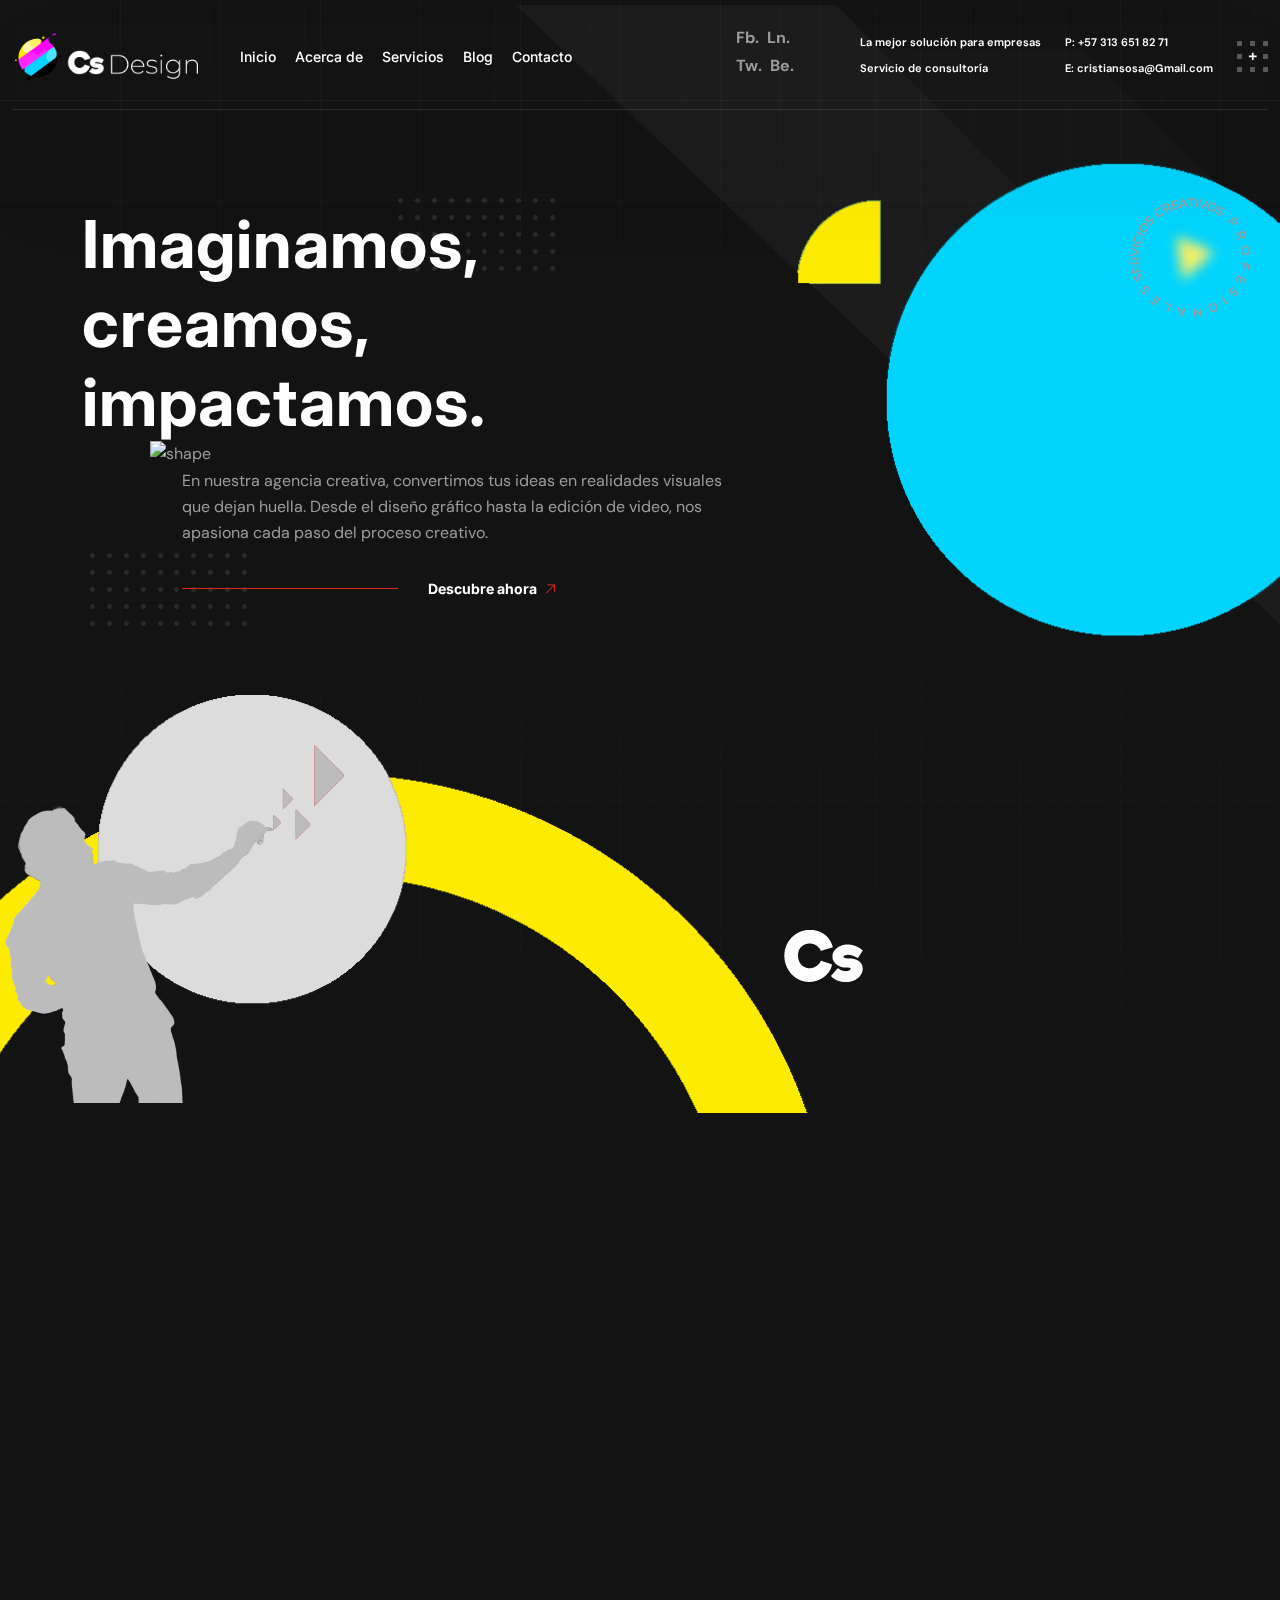
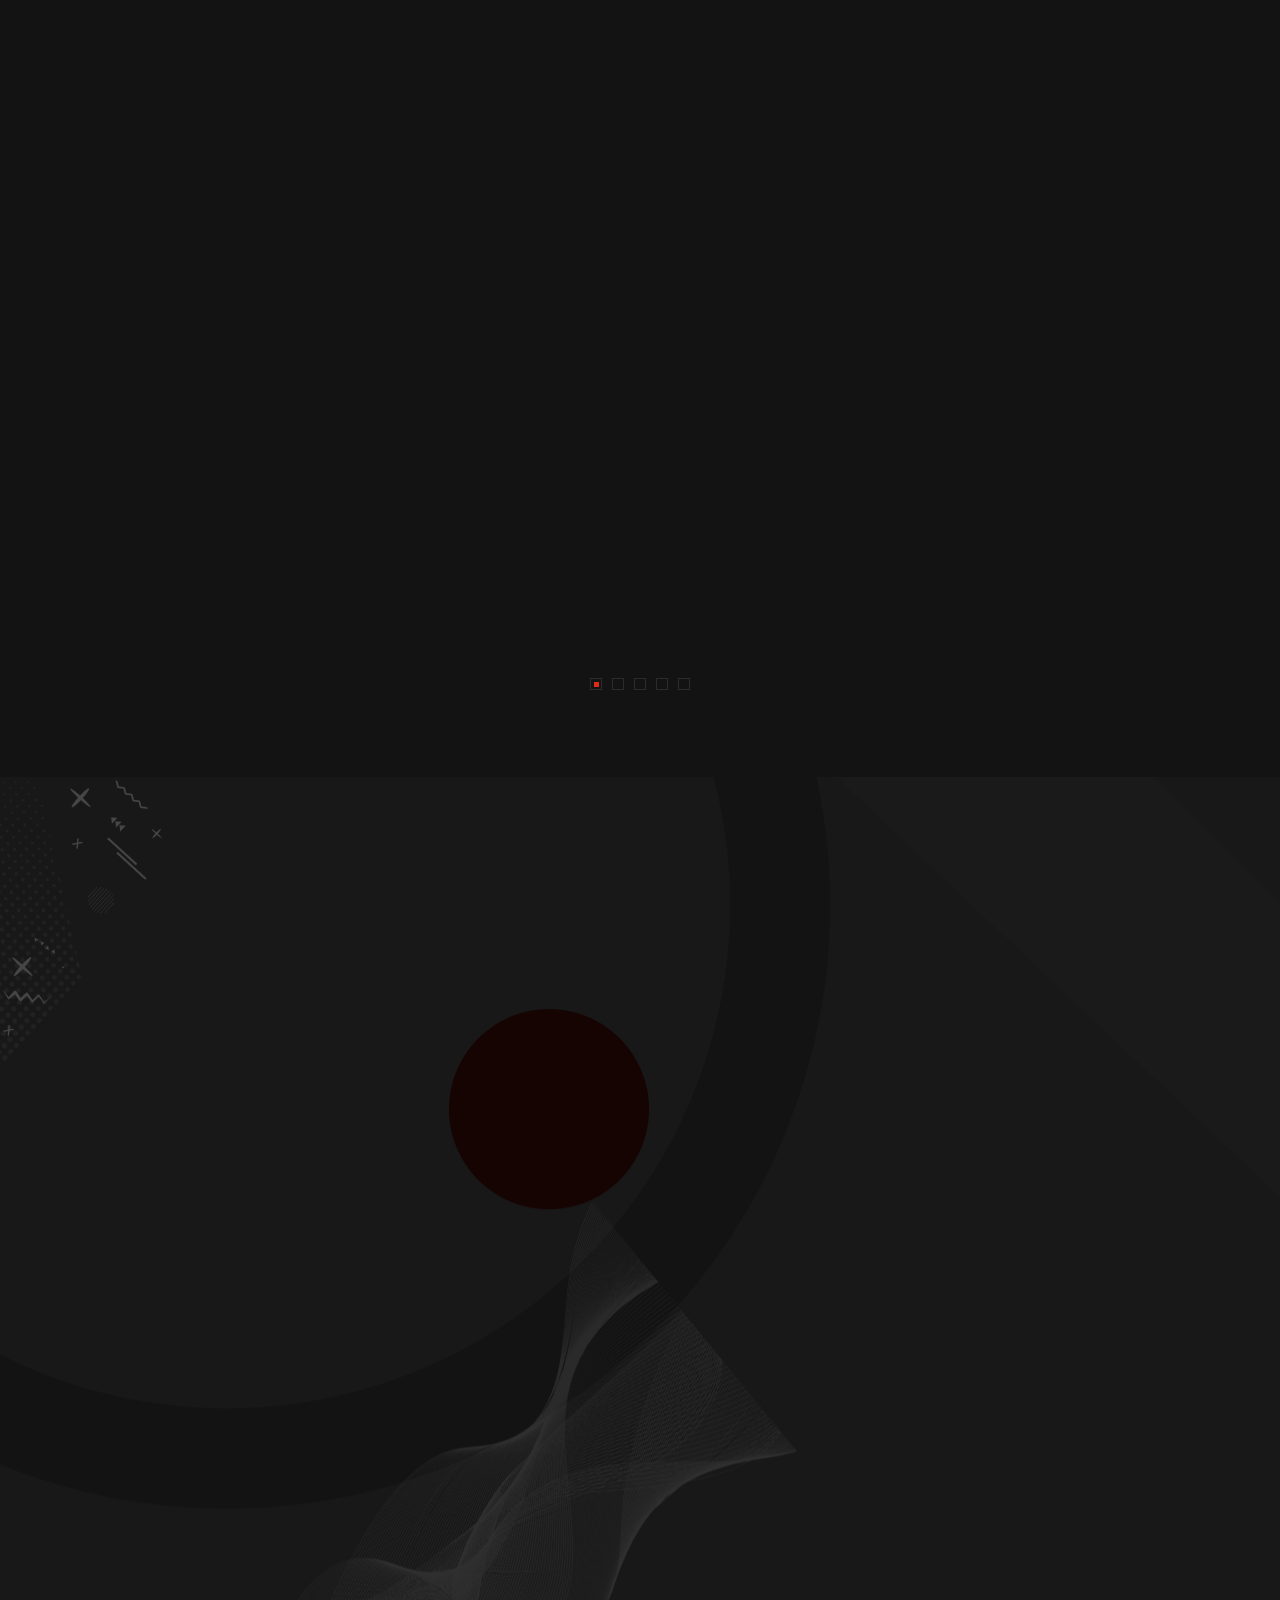
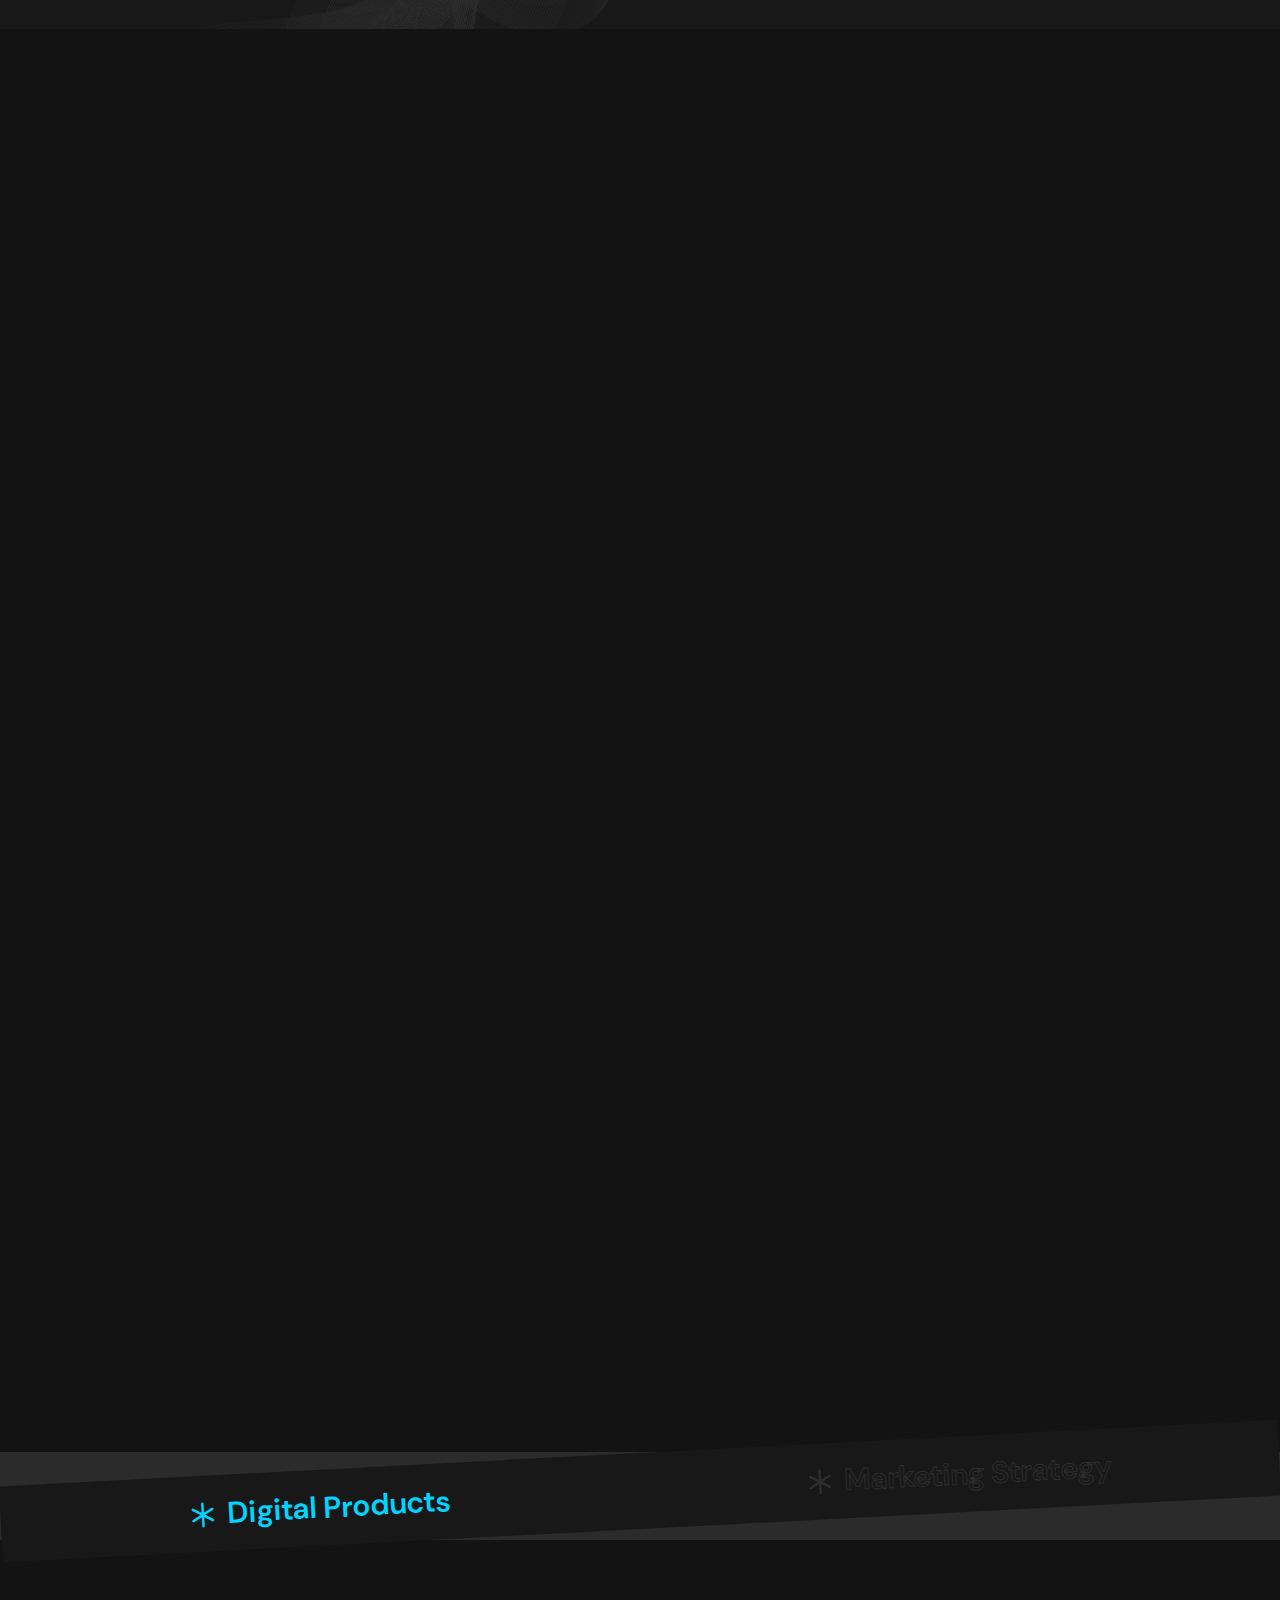
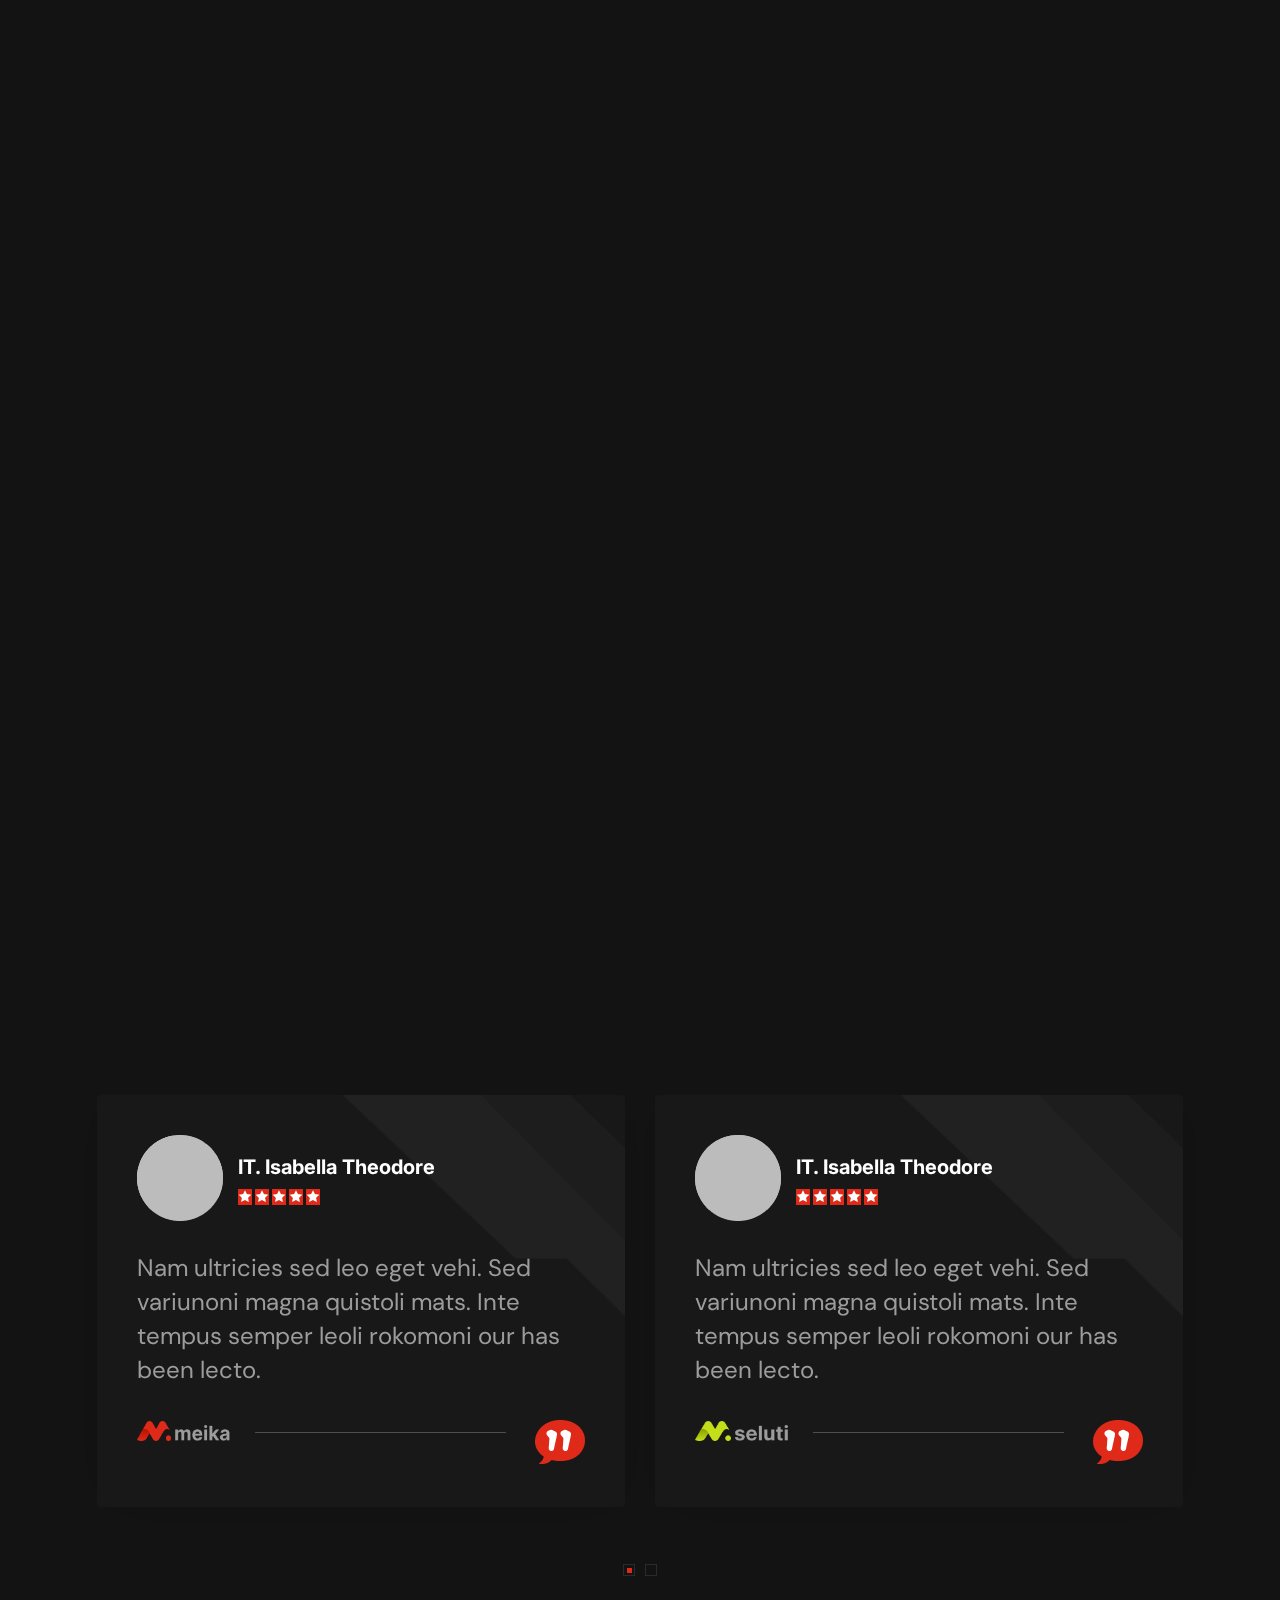
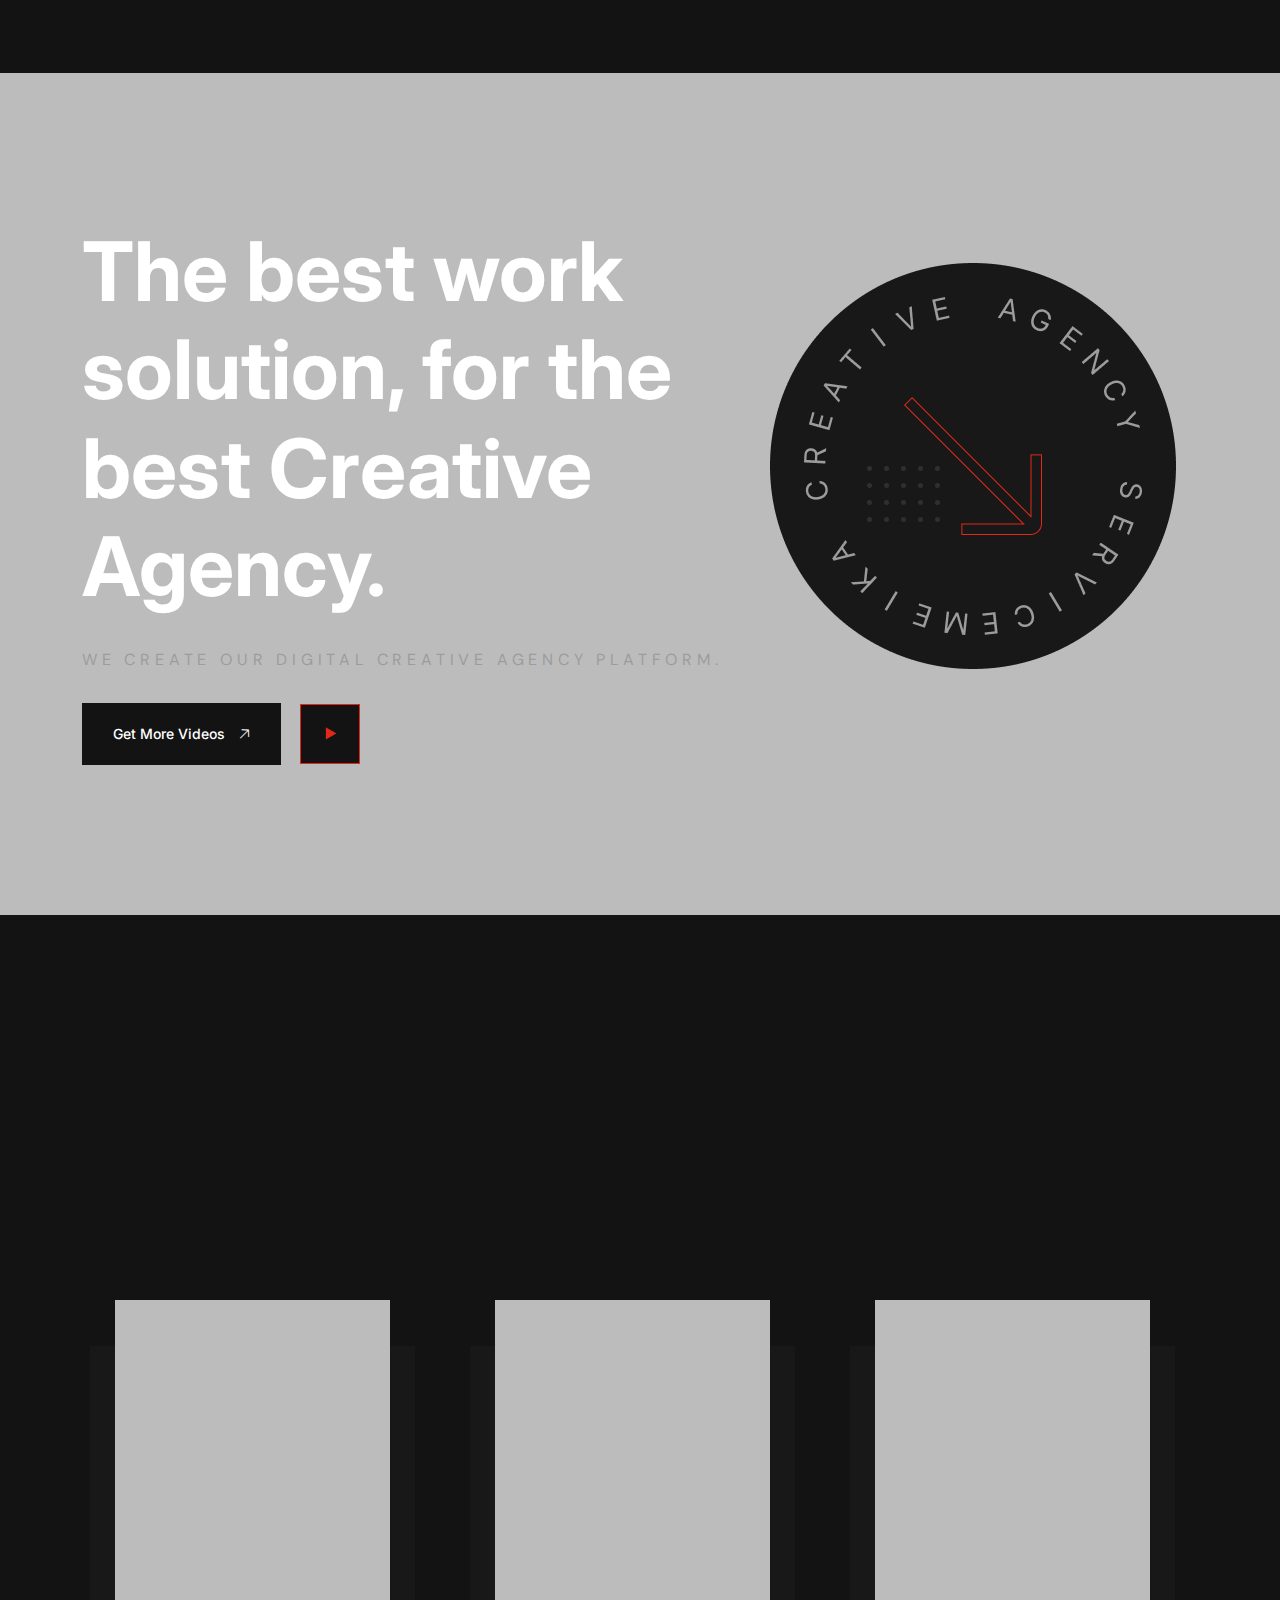
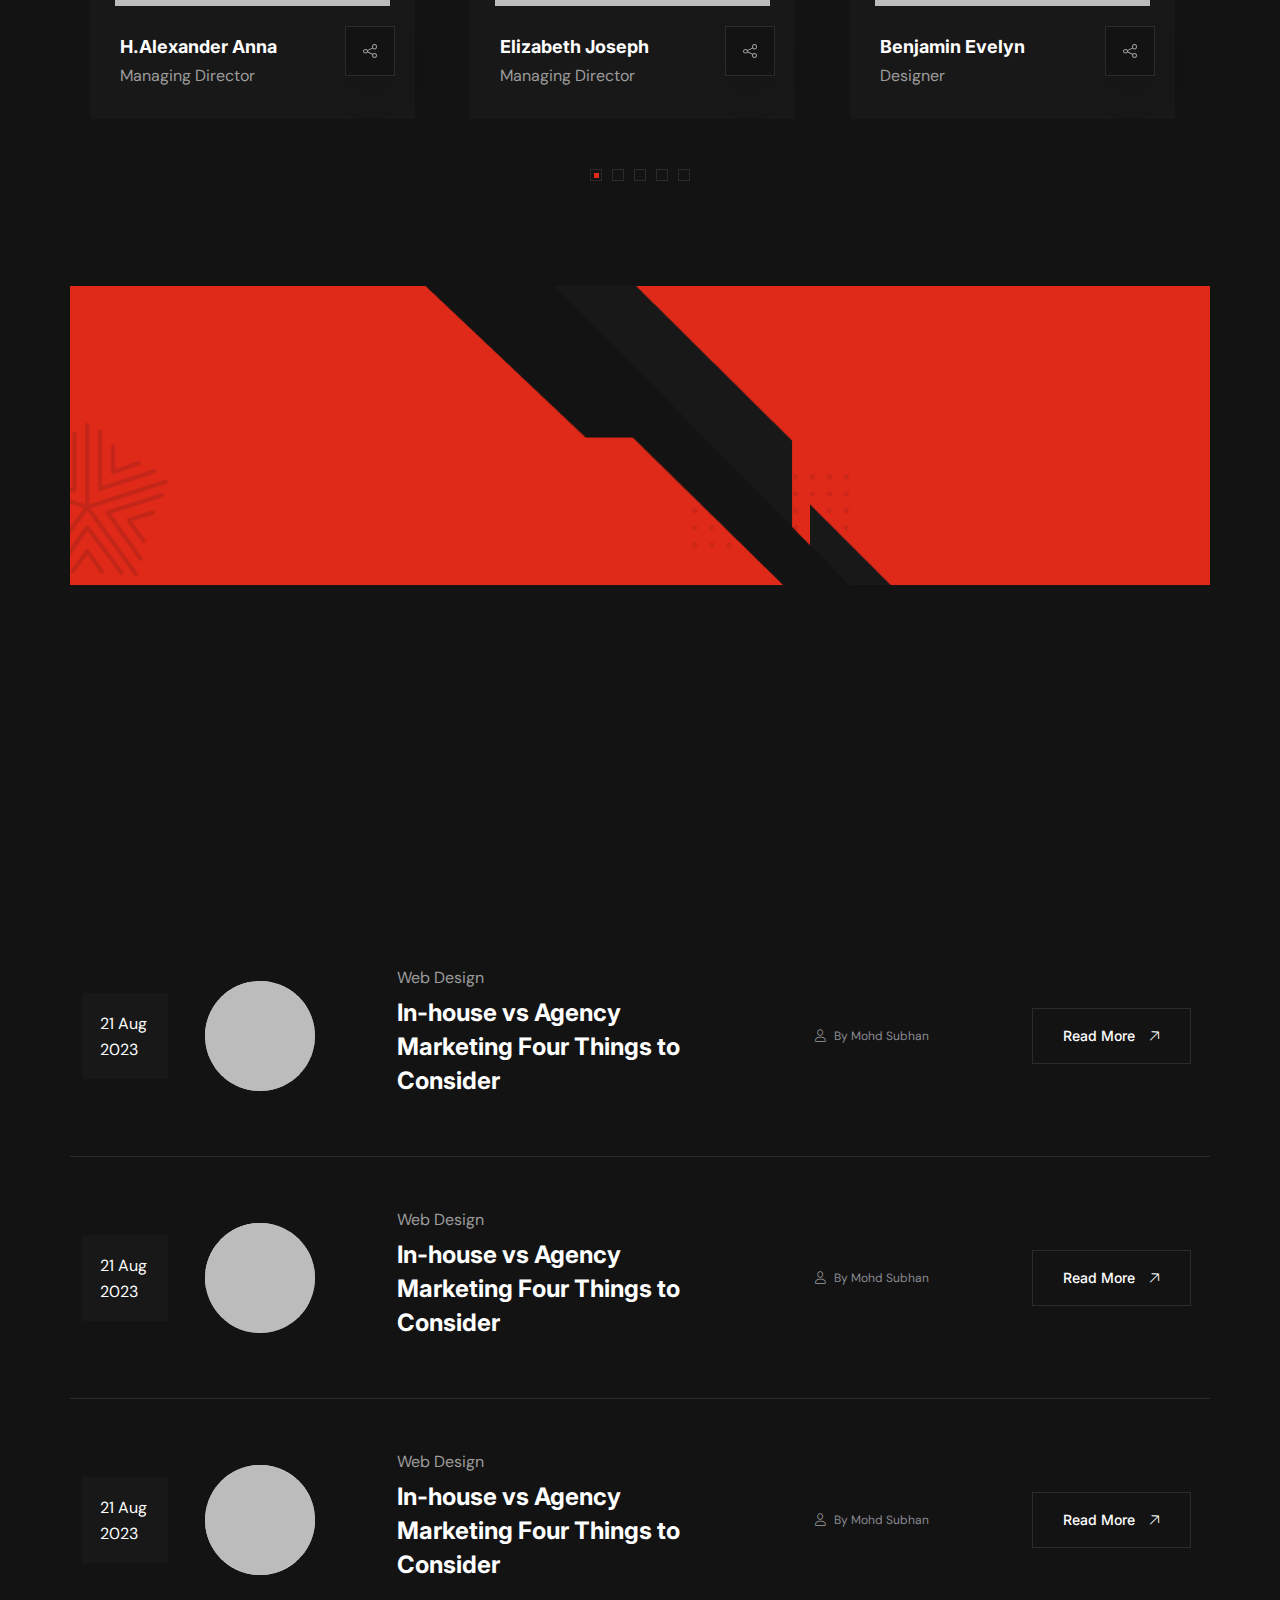
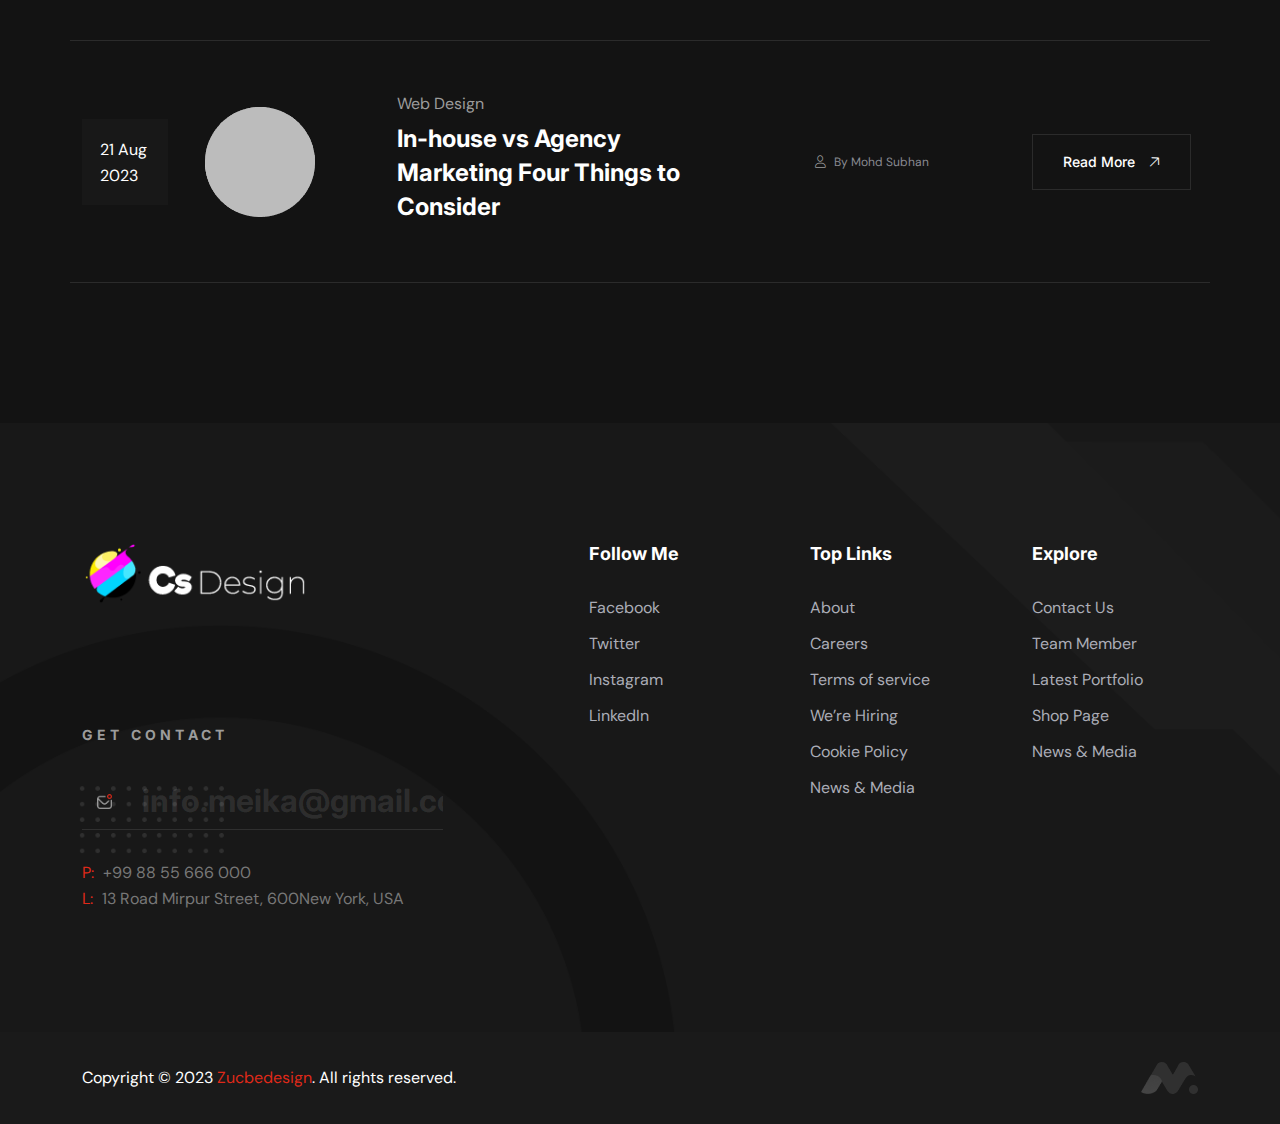
==== commit b2c78b91: "cambios fotos" ====
--- a/index.html
+++ b/index.html
@@ -153,7 +153,7 @@
            <!-- slider-area -->
             <section id="parallax" class="slider-area fix p-relative">    
                 <div class="slider-shape ss-one layer" data-depth="0.10"><img src="img/shape/slider_shape01.png" alt="shape"></div>
-                <div class="slider-shape ss-two layer" data-depth="0.30"><img src="img/shape/slider_shape02.png" alt="shape"></div>
+                <div class="slider-shape ss-two layer" data-depth="0.30"><img src="img/shape/ts.gif" alt="shape" style="width: 180px;"></div>
                 <div class="slider-shape ss-three layer" data-depth="0.30"><img src="img/shape/slider_shape03.png" alt="shape"></div>
                 <div class="slider-shape ss-four layer" data-depth="0.30"><img src="img/shape/slider_shape04.png" alt="shape"></div>
                 <div class="slider-shape ss-five layer" data-depth="0.30"><img src="img/shape/slider1-.png" alt="shape"></div>
@@ -168,7 +168,7 @@
                                          <h2 data-animation="fadeInUp" data-delay=".4s">Imaginamos, creamos, impactamos.</h2>
                                          <p data-animation="fadeInDown" data-delay=".4s">En nuestra agencia creativa, convertimos tus ideas en realidades visuales que dejan huella. Desde el diseño gráfico hasta la edición de video, nos apasiona cada paso del proceso creativo.  </div>
                                      <div class="slider-btn2 pl-100 mt-30">     
-                                            <a href="contact.html" data-animation="fadeInLeft" data-delay=".4s">Discover Now <i class="fa-sharp fa-light fa-arrow-up"></i></a>  
+                                            <a href="contact.html" data-animation="fadeInLeft" data-delay=".4s">Descubre ahora <i class="fa-sharp fa-light fa-arrow-up"></i></a>  
                                         </div>        
                                 </div>
                                 <div class="col-lg-5 col-md-12 p-relative">
@@ -233,7 +233,7 @@
                                 <div class="section-title p-relative text-center mb-50 wow fadeInLeft  animated" data-animation="fadeInLeft" data-delay=".4s">
                                  <h5><span class="line"> <img src="img/bg/sub-text-logo.png" alt="circle_right"></span></h5>
                                 <h2>
-                                    Our Best Services
+                                    Nuestros mejores servicios
                                 </h2>
                                 <p>Praesent ut orci sodales, cursus mauris at, fringilla mi. Quisque feugiat, libero vel pulvinar accumsan, mauris nulla malesuada dolor, at varius mauris magna nec felis. In congue elit ligula.</p>
                             </div>
@@ -248,9 +248,9 @@
                                 <img src="img/icon/sr-icon1-hover.png" alt="img" class="hover">
                             </div>
                             <div class="second-services-content">
-                                <h5><a href="single-service.html">Web Design</a></h5>
-                                <p>Pellentesque sit amet urna justo. Fusce velit nibh commo iaculis vestibulum condimentum.</p>
-                                <a class="btn" href="single-service.html">Read More <i class="fa-sharp fa-light fa-arrow-up"></i></a>
+                                <h4><a href="single-service.html">Diseño Web</a></h4>
+                                <p>El diseño web es el arte de crear sitios atractivos y fáciles de usar.  </p>
+                                <a class="btn" href="single-service.html">Ver Más<i class="fa-sharp fa-light fa-arrow-up"></i></a>
                             </div>
                                <div class="sr-h-bg">
                                <img src="img/bg/sr-h-bg.png" alt="icon"/>
@@ -264,8 +264,8 @@
                                 <img src="img/icon/sr-icon2-hover.png" alt="img" class="hover">
                             </div>
                             <div class="second-services-content">
-                                <h5><a href="single-service.html">Seo Service</a></h5>
-                               <p>Pellentesque sit amet urna justo. Fusce velit nibh commo iaculis vestibulum condimentum.</p>
+                                <h4><a href="single-service.html">(Branding)</a></h4>
+                               <p>creamos una imagen de marca accesible y cercana.</p>
                                 <a class="btn" href="single-service.html">Read More <i class="fa-sharp fa-light fa-arrow-up"></i></a>
                             </div>
                                <div class="sr-h-bg">
@@ -280,8 +280,8 @@
                                 <img src="img/icon/sr-icon3-hover.png" alt="img" class="hover">
                             </div>
                             <div class="second-services-content">
-                                <h5><a href="single-service.html">Brand Design</a></h5>
-                               <p>Pellentesque sit amet urna justo. Fusce velit nibh commo iaculis vestibulum condimentum.</p>
+                                <h4><a href="single-service.html">Marketing Digital</a></h4>
+                               <p>Estrategia y gestión de redes sociales.</p>
                                 <a class="btn" href="single-service.html">Read More <i class="fa-sharp fa-light fa-arrow-up"></i></a>
                             </div>
                                <div class="sr-h-bg">
